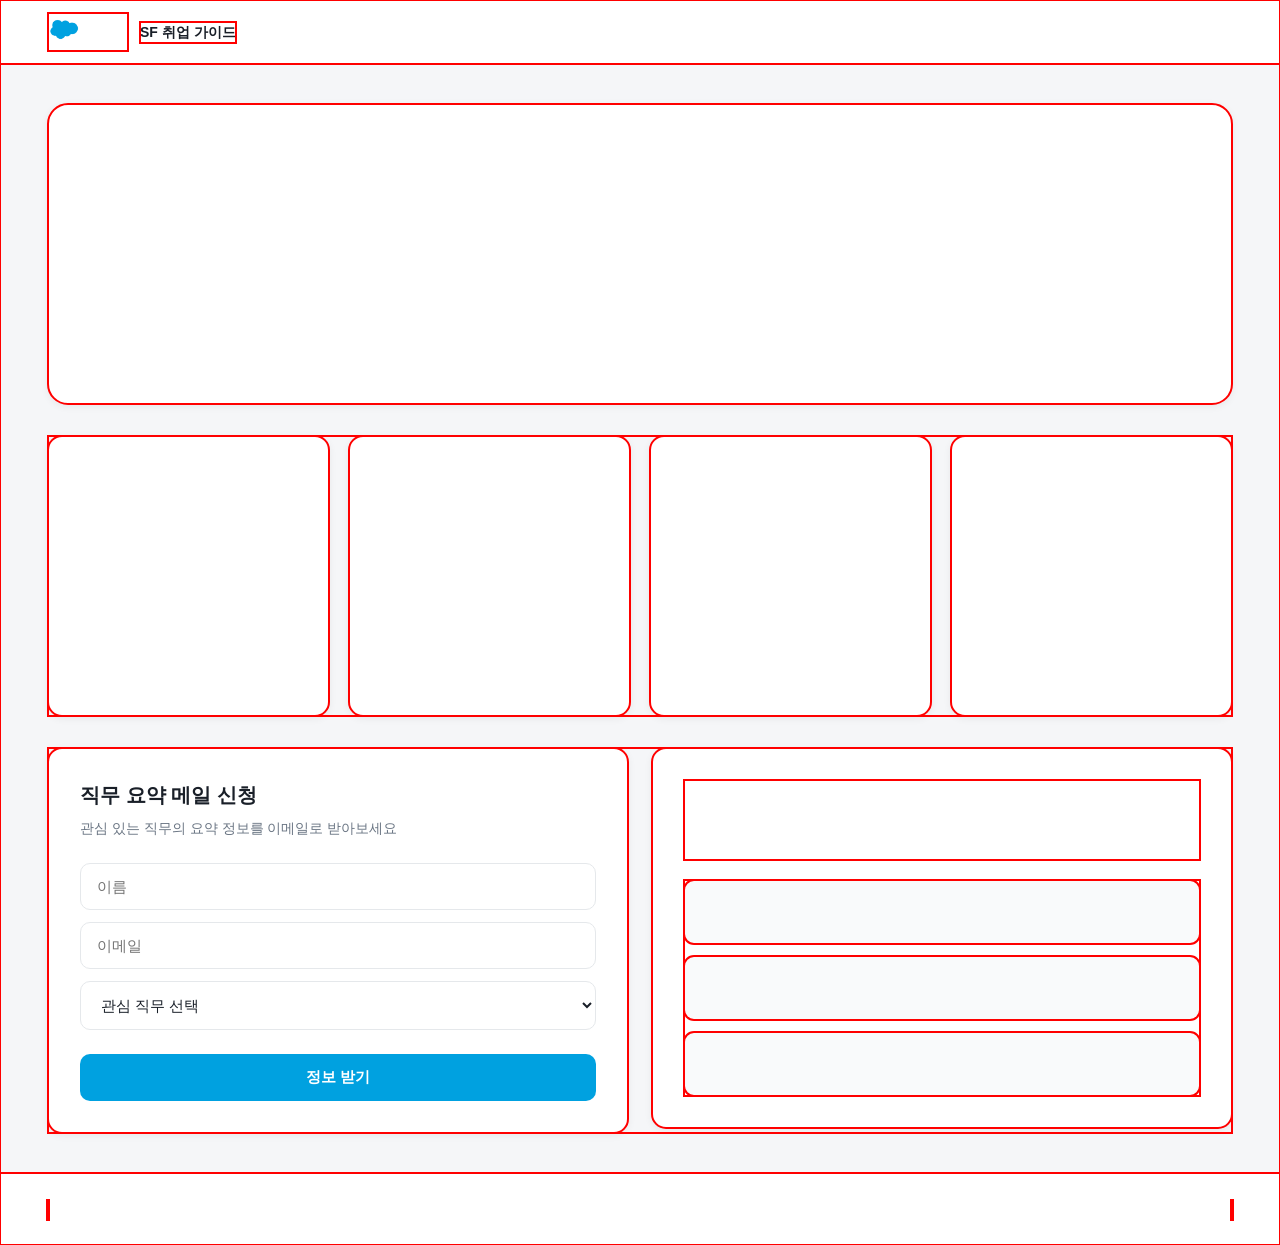
==== frontend/index.html @ b0eb72a5 "Merge pull request #4 from isungha8904/feature/logo 메인 페이지 로고 및 제목 구현" ====
<!doctype html>
<html lang="ko">
  <head>
    <meta charset="UTF-8" />
    <meta name="viewport" content="width=device-width, initial-scale=1.0" />
    <title>메인 페이지</title>
    <link rel="stylesheet" href="style.css" />
    <link rel="stylesheet" href="form-container-box.css" />
    <link rel="stylesheet" href="debug.css" />
  </head>
  <body>
    <div class="page-wrapper">
      <!-- ================================================
         GNB — 글로벌 내비게이션 바
         [구조] 로고(좌) + 서비스명 텍스트(바로 옆, gap으로 붙음)
         ================================================ -->
      <header>
        <nav class="gnb-container">
          <div class="gnb-logo-area">
            <!-- [팀원 가이드] 이 박스 내부에 로고 이미지(<img>)를 구현하세요. -->
            <img src="../frontend/assets/images/salesforce.png" />
          </div>

          <span class="gnb-service-name">SF 취업 가이드</span>
        </nav>
      </header>

      <!-- ================================================
         메인 콘텐츠 영역
         ================================================ -->
      <main class="main-content">
        <!-- 1. Hero Section
           [구조] 중앙 정렬된 배너 박스 틀 -->
        <section class="hero-section-box">
          <!-- [팀원 가이드] 이 박스 내부에 서비스 메인 타이틀과 설명 문구를
             세로(flex-direction: column)로, 텍스트 중앙 정렬로 구현하세요.
             예: <h1>, <p> -->
        </section>

        <!-- 2. Job Card Container
           [구조] 4개의 직무 카드를 가로로 나열하는 Flex 레이아웃 -->
        <section class="job-card-container">
          <!-- [팀원 가이드] 이 박스 내부에 캐릭터 이미지 공간, 직무 타이틀,
               태그 영역, 상세 버튼을 세로(flex-direction: column)로
               자유롭게 구현하세요. -->
          <!-- Job Card 샘플 -->
          <div class="job-card-box"></div>
          <div class="job-card-box"></div>
          <div class="job-card-box"></div>
          <div class="job-card-box"></div>
        </section>

        <!-- 3. Bottom Layout — 좌(폼) / 우(방명록) 가로 분할 틀 -->
        <section class="bottom-layout-container">
          <!-- Form Box (좌측)
             [구조] 입력 요소들과 버튼이 세로로 나열될 폼 컨테이너 -->
          <div class="form-container-box">
            <!-- [팀원 가이드] 이 박스 내부에 입력 필드들(이름, 이메일, 메시지 등)과
               제출 버튼을 세로(flex-direction: column)로 자유롭게 구현하세요. -->
          </div>

          <!-- Guestbook Box (우측)
             [구조] 입력 상단부 + 리스트 하단부가 세로로 배치될 방명록 컨테이너 -->
          <div class="guestbook-container-box">
            <!-- 방명록 입력 영역 (상단) -->
            <div class="guestbook-input-area">
              <!-- [팀원 가이드] 이 박스 내부에 방명록 한 줄 입력 필드와
                 등록 버튼을 자유롭게 구현하세요. -->
            </div>

            <!-- 방명록 리스트 영역 (하단) -->
            <div class="guestbook-list-area">
              <!-- [팀원 가이드] 이 박스 내부에 작성자명, 날짜, 내용 텍스트를
                   자유롭게 구현하세요. -->
              <!-- 방명록 아이템 샘플 -->
              <div class="guestbook-item-box"></div>
              <div class="guestbook-item-box"></div>
              <div class="guestbook-item-box"></div>
            </div>
          </div>
        </section>
      </main>

      <!-- ================================================
         Footer — 하단 바
         [구조] 카피라이트(좌) ←→ 링크(우), space-between 정렬
         ================================================ -->
      <footer>
        <div class="footer-container">
          <div class="footer-copyright-area">
            <!-- [팀원 가이드] 이 박스 내부에 카피라이트 텍스트를 구현하세요.
               예: © 2025 Team Name. All rights reserved. -->
          </div>

          <div class="footer-link-area">
            <!-- [팀원 가이드] 이 박스 내부에 푸터 링크들을 가로로 나열하세요.
               예: 개인정보처리방침 / 이용약관 / GitHub -->
          </div>
        </div>
      </footer>
    </div>
    <script src="form-container-box.js"></script>
  </body>
</html>
---- frontend/style.css ----
/* ============================================================
   style.css — 공통 레이아웃 겉틀 + 디자인 시스템
   규칙: Flexbox 전용 / 순수 CSS / 한글 주석 필수
   ============================================================ */

/* ----------------------------------------------------------
   디자인 토큰 (Design Tokens)
   Toss·Notion 스타일 + Tailwind 스케일 기반 순수 CSS 구현
   ---------------------------------------------------------- */
:root {
  /* 브랜드 컬러 */
  --color-primary: #00a1e0; /* 세일즈포스 블루 (포인트 컬러) */
  --color-primary-light: #e0f4fc; /* 포인트 연한 버전 (배지·hover용) */

  /* 그레이 스케일 (Tailwind 기반) */
  --color-gray-50: #f9fafb;
  --color-gray-100: #f3f4f6;
  --color-gray-200: #e5e7eb;
  --color-gray-400: #9ca3af;
  --color-gray-500: #6b7280;
  --color-gray-700: #374151;
  --color-gray-900: #111827;

  /* 시맨틱 컬러 */
  --color-bg: #f5f6f8; /* 페이지 전체 배경 */
  --color-surface: #ffffff; /* 카드·패널 표면 */
  --color-border: #e5e7eb; /* 구분선·테두리 */
  --color-text: #191f28; /* 본문 메인 텍스트 */
  --color-subtext: #6b7280; /* 보조 텍스트 */

  /* 타이포그래피 스케일 */
  --text-xs: 11px;
  --text-sm: 13px;
  --text-base: 15px;
  --text-lg: 17px;
  --text-xl: 20px;
  --text-2xl: 24px;

  /* 폰트 웨이트 */
  --font-normal: 400;
  --font-medium: 500;
  --font-semibold: 600;
  --font-bold: 700;

  /* 보더 래디우스 */
  --radius-sm: 6px;
  --radius-md: 10px;
  --radius-lg: 14px;
  --radius-xl: 20px;
  --radius-full: 9999px;

  /* 박스 그림자 (Tailwind shadow 스케일 참고) */
  --shadow-sm: 0 1px 2px rgba(0, 0, 0, 0.05);
  --shadow-md: 0 2px 8px rgba(0, 0, 0, 0.07);
  --shadow-lg: 0 4px 16px rgba(0, 0, 0, 0.08);

  /* 스페이싱 스케일 (4px 단위) */
  --space-1: 4px;
  --space-2: 8px;
  --space-3: 12px;
  --space-4: 16px;
  --space-5: 20px;
  --space-6: 24px;
  --space-7: 28px;
  --space-8: 32px;
  --space-10: 40px;
  --space-12: 48px;
}

/* ----------------------------------------------------------
   기본 리셋
   ---------------------------------------------------------- */
* {
  margin: 0;
  padding: 0;
  box-sizing: border-box;
}

body {
  font-family:
    -apple-system, BlinkMacSystemFont, "Segoe UI", "Pretendard", sans-serif;
  background-color: var(--color-bg);
  color: var(--color-text);
  font-size: var(--text-base);
  line-height: 1.5;
}

/* ----------------------------------------------------------
   페이지 래퍼 — GNB / Main / Footer 세로 쌓기
   ---------------------------------------------------------- */
.page-wrapper {
  display: flex; /* GNB, 메인, 푸터를 세로로 쌓음 */
  flex-direction: column; /* 위→아래 방향으로 배치 */
  min-height: 100vh;
}

.main-content {
  flex: 1; /* 남은 세로 공간을 채워 푸터를 하단에 밀어둠 */
  padding: var(--space-10) var(--space-12);
  display: flex; /* 내부 섹션들을 세로로 쌓기 위한 flex 설정 */
  flex-direction: column; /* 섹션을 위→아래 방향으로 나열 */
  gap: var(--space-8);
}

/* ----------------------------------------------------------
   GNB — 글로벌 내비게이션 바
   ---------------------------------------------------------- */
.gnb-container {
  display: flex; /* 로고와 옆 요소를 가로로 나란히 배치 */
  align-items: center; /* 수직 방향 중앙 정렬 */
  gap: var(--space-3); /* 로고와 이웃 요소 사이 간격 */
  padding: 0 var(--space-12);
  height: 64px;
  background-color: var(--color-surface);
  box-shadow: 0 1px 0 var(--color-border);
}

.gnb-logo-area {
  min-width: 80px;
  min-height: 32px;
}

.gnb-logo-area img {
  height: 32px; /* GNB 높이에 맞춰 로고 세로 크기를 고정 */
  width: auto; /* 가로는 원본 비율에 맞게 자동 조절 */
}

.gnb-service-name {
  font-size: 14px; /* 로고보다 작게 보이도록 작은 글자 크기 */
  font-weight: 700; /* 굵게 처리해 서비스명임을 강조 */
  color: #191f28;
}

.gnb-breadcrumb-area {
  margin-left: auto; /* 나머지 공간을 밀어 자동으로 우측 끝에 위치 */
}

/* ----------------------------------------------------------
   Footer — 하단 바
   ---------------------------------------------------------- */
.footer-container {
  display: flex; /* 카피라이트와 링크 메뉴를 가로로 배치 */
  justify-content: space-between; /* 카피라이트(좌)와 링크(우)를 양 끝으로 밀어 정렬 */
  align-items: center; /* 수직 방향 중앙 정렬 */
  padding: 0 var(--space-12);
  height: 72px;
  background-color: var(--color-surface);
  border-top: 1px solid var(--color-border);
}

.footer-copyright-area {
  min-height: 20px;
}

.footer-link-area {
  display: flex; /* 푸터 링크들을 가로로 나열 */
  align-items: center; /* 링크 항목 수직 중앙 정렬 */
  gap: var(--space-6);
  min-height: 20px;
}

/* ==========================================================
   index.html 전용 컴포넌트
   ========================================================== */

/* ----------------------------------------------------------
   Hero Section — 중앙 정렬 배너 박스 틀
   ---------------------------------------------------------- */
.hero-section-box {
  display: flex; /* 내부 타이틀·설명문을 세로로 쌓기 위한 flex 설정 */
  flex-direction: column; /* 타이틀과 설명문을 위→아래로 배치 */
  align-items: center; /* 수평 방향 중앙 정렬 */
  justify-content: center; /* 수직 방향 중앙 정렬 */
  min-height: 300px;
  padding: var(--space-12);
  background-color: var(--color-surface);
  border-radius: var(--radius-xl);
  box-shadow: var(--shadow-md);
}

/* ----------------------------------------------------------
   Job Card Container — 직무 카드 4개 가로 나열 틀
   ---------------------------------------------------------- */
.job-card-container {
  display: flex; /* 직무 카드들을 가로로 나란히 배치 */
  gap: var(--space-5);
}

.job-card-box {
  display: flex; /* 카드 내부 요소들을 세로로 쌓기 위한 flex 설정 */
  flex-direction: column; /* 캐릭터→타이틀→태그→버튼 순으로 위→아래 배치 */
  flex: 1; /* 4개 카드가 동일한 너비를 가지도록 균등 분배 */
  min-height: 280px;
  padding: var(--space-7);
  background-color: var(--color-surface);
  border-radius: var(--radius-lg);
  box-shadow: var(--shadow-md);
}

/* ----------------------------------------------------------
   Bottom Layout — 하단 좌(폼) / 우(방명록) 가로 분할 틀
   ---------------------------------------------------------- */
.bottom-layout-container {
  display: flex; /* 폼 박스와 방명록 박스를 가로로 나란히 배치 */
  gap: var(--space-6);
  align-items: flex-start; /* 두 박스의 상단 기준으로 정렬 */
}

.form-container-box {
  display: flex; /* 입력 요소들을 세로로 쌓기 위한 flex 설정 */
  flex-direction: column; /* 입력 필드들과 버튼을 위→아래로 배치 */
  flex: 1; /* 좌/우 박스가 동일한 너비를 가지도록 균등 분배 */
  min-height: 360px;
  padding: var(--space-8);
  background-color: var(--color-surface);
  border-radius: var(--radius-lg);
  box-shadow: var(--shadow-md);
}

.guestbook-container-box {
  display: flex; /* 입력 상단부와 리스트 하단부를 세로로 쌓기 위한 flex 설정 */
  flex-direction: column; /* 입력 영역과 목록 영역을 위→아래로 배치 */
  flex: 1; /* 좌/우 박스가 동일한 너비를 가지도록 균등 분배 */
  min-height: 360px;
  padding: var(--space-8);
  background-color: var(--color-surface);
  border-radius: var(--radius-lg);
  box-shadow: var(--shadow-md);
}

.guestbook-input-area {
  min-height: 80px;
  margin-bottom: var(--space-5);
}

.guestbook-list-area {
  display: flex; /* 방명록 아이템들을 세로로 나열 */
  flex-direction: column; /* 아이템을 위→아래로 쌓음 */
  flex: 1; /* 남은 세로 공간을 모두 채움 */
  gap: var(--space-3);
}

.guestbook-item-box {
  min-height: 64px;
  padding: var(--space-4) var(--space-5);
  background-color: var(--color-gray-50);
  border-radius: var(--radius-md);
}

/* ==========================================================
   detail.html 전용 컴포넌트
   ========================================================== */

/* ----------------------------------------------------------
   Detail Main Splitter — 사이드바(1) : 메인 콘텐츠(3) 가로 분할
   ---------------------------------------------------------- */
.detail-main-splitter {
  display: flex; /* 사이드바와 메인 콘텐츠를 가로로 나란히 배치 */
  gap: var(--space-6);
  align-items: flex-start; /* 두 영역의 상단 기준으로 정렬 */
}

/* Left Column Wrapper — 사이드바 + 페이지 요약 박스를 세로로 묶는 컨테이너 */
.left-column-wrapper {
  display: flex; /* 사이드바와 페이지 요약 박스를 세로로 쌓음 */
  flex-direction: column; /* 위→아래 방향으로 배치 */
  flex: 1; /* detail-main-splitter에서 1/4 비율 */
  align-self: stretch; /* 형제(right-main-content) 높이만큼 세로 전체를 채움 */
  gap: var(--space-4);
}

/* Left Sidebar */
.left-sidebar-box {
  display: flex; /* 메뉴 버튼들을 세로로 나열 */
  flex-direction: column; /* 사이드바 메뉴를 위→아래로 쌓음 */
  flex: 1; /* 남은 세로 공간을 채워 page-summary-box를 바닥으로 밀어냄 */
  gap: var(--space-2);
  padding: var(--space-6);
  background-color: var(--color-surface);
  border-radius: var(--radius-lg);
  box-shadow: var(--shadow-md);
}

/* Page Summary Box — "이 페이지에서" 요약 컴포넌트 틀 */
.page-summary-box {
  display: flex; /* 타이틀과 항목들을 세로로 쌓기 위한 flex 설정 */
  flex-direction: column; /* 위→아래 방향으로 배치 */
  padding: var(--space-6);
  background-color: var(--color-surface);
  border-radius: var(--radius-lg);
  box-shadow: var(--shadow-md);
}

/* Right Main Content */
.right-main-content {
  display: flex; /* 2개의 섹션을 세로로 쌓기 위한 flex 설정 */
  flex-direction: column; /* 헤더→미드 콘텐츠 순으로 위→아래 배치 */
  flex: 3; /* 전체 너비의 약 3/4 비율 */
  gap: var(--space-6);
}

/* ----------------------------------------------------------
   Detail Header Section — 텍스트(좌) / 일러스트(우) 가로 배치 틀
   ---------------------------------------------------------- */
.detail-header-section {
  display: flex; /* 텍스트 영역과 일러스트 영역을 가로로 나란히 배치 */
  justify-content: space-between; /* 텍스트(좌)와 일러스트(우)를 양 끝으로 밀어 정렬 */
  align-items: center; /* 수직 방향 중앙 정렬 */
  min-height: 200px;
  padding: var(--space-10);
  background-color: var(--color-surface);
  border-radius: var(--radius-lg);
  box-shadow: var(--shadow-md);
}

.detail-header-text-area {
  flex: 1; /* 텍스트 영역이 남은 가로 공간을 차지 */
}

.detail-header-illust-area {
  flex-shrink: 0; /* 일러스트 영역이 줄어들지 않도록 고정 */
  width: 200px;
  min-height: 160px;
}

/* ----------------------------------------------------------
   Mid Content — 좌(적합성 체크리스트) / 우(추천 자격증 로드맵) 2분할 틀
   ---------------------------------------------------------- */
.mid-content-flex-layout {
  display: flex; /* 두 카드를 가로로 나란히 배치 */
  gap: var(--space-5);
  align-items: flex-start; /* 카드들의 상단 기준으로 정렬 */
}

.checklist-card-box,
.roadmap-card-box {
  display: flex; /* 카드 내부 요소들을 세로로 쌓기 위한 flex 설정 */
  flex-direction: column; /* 카드 내부 콘텐츠를 위→아래로 배치 */
  flex: 1; /* 두 카드가 동일한 너비를 가지도록 균등 분배 */
  min-height: 280px;
  padding: var(--space-7);
  background-color: var(--color-surface);
  border-radius: var(--radius-lg);
  box-shadow: var(--shadow-md);
}

/* ----------------------------------------------------------
   Job Postings Section — 타이틀 바(상) + 공고 카드 리스트(하)
   ---------------------------------------------------------- */
.job-postings-section {
  display: flex; /* 타이틀 바와 카드 리스트를 세로로 쌓기 위한 flex 설정 */
  flex-direction: column; /* 타이틀(상)과 카드 목록(하)을 위→아래로 배치 */
  gap: var(--space-5);
  padding: var(--space-8);
  background-color: var(--color-surface);
  border-radius: var(--radius-lg);
  box-shadow: var(--shadow-md);
}

.job-postings-title-bar {
  display: flex; /* 아이콘과 타이틀을 가로로 나란히 배치 */
  align-items: center; /* 수직 방향 중앙 정렬 */
  gap: var(--space-2);
}

.job-postings-card-list {
  display: flex; /* 채용 공고 카드들을 가로로 나란히 배치 */
  gap: var(--space-4);
}

.job-posting-card-box {
  display: flex; /* 공고 카드 내부 요소들을 세로로 쌓기 위한 flex 설정 */
  flex-direction: column; /* 카드 내부 콘텐츠를 위→아래로 배치 */
  flex: 1; /* 카드들이 동일한 너비를 가지도록 균등 분배 */
  min-height: 180px;
  padding: var(--space-5);

  border-radius: var(--radius-md);
  border: 1px solid var(--color-border); /* 카드 구분을 위한 연한 테두리 */
}
---- frontend/form-container-box.css ----
/* ============================================================
   form-container-box.css — 직무 요약 메일 신청 폼 내부 스타일
   ============================================================ */

:root {
  --sf-primary-color: #00a1e0; /* 세일즈포스 블루 (메인 포인트 컬러) */
  --sf-primary-color-dark: #0087bd; /* 버튼 hover 시 사용할 진한 블루 */
  --sf-text-color: #191f28; /* 기본 텍스트 색상 */
  --sf-desc-text-color: #6b7684; /* 설명 문구용 회색 텍스트 */
  --sf-border-color: #e5e8eb; /* 입력창 테두리 색상 */
}

/* 폼 타이틀 */
.sf-form-title {
  font-size: 20px; /* 타이틀 강조를 위한 큰 글자 크기 */
  font-weight: 700; /* 굵게 처리해 시선 집중 */
  color: var(--sf-text-color);
  margin-bottom: 8px; /* 아래 설명 문구와의 간격 */
}

/* 폼 설명 문구 */
.sf-form-desc {
  font-size: 14px;
  color: var(--sf-desc-text-color);
  margin-bottom: 24px; /* 아래 입력 필드들과의 간격 */
}

/* 이름 / 이메일 입력창 공통 스타일 */
.sf-form-input {
  width: 100%;
  padding: 14px 16px;
  margin-bottom: 12px; /* 입력창끼리 세로 간격 */
  border: 1px solid var(--sf-border-color);
  border-radius: 10px; /* 둥근 모서리로 부드러운 인상 */
  font-size: 15px;
  color: var(--sf-text-color);
}

/* 관심 직무 선택 드롭다운 */
.sf-form-select {
  width: 100%;
  padding: 14px 16px;
  margin-bottom: 24px; /* 아래 버튼과의 간격 */
  border: 1px solid var(--sf-border-color);
  border-radius: 10px;
  font-size: 15px;
  color: var(--sf-text-color);
  background-color: #ffffff;
}

/* 입력창/드롭다운 포커스 시 메인 컬러로 테두리 강조 */
.sf-form-input:focus,
.sf-form-select:focus {
  outline: none; /* 브라우저 기본 파란 테두리 제거 */
  border-color: var(--sf-primary-color);
}

/* 정보 받기 제출 버튼 */
.sf-form-submit-btn {
  margin-top: auto; /* 부모(form-container-box)가 flex:1이라 버튼을 항상 하단에 고정 */
  padding: 14px;
  border: none;
  border-radius: 10px;
  background-color: var(--sf-primary-color);
  color: #ffffff;
  font-size: 15px;
  font-weight: 600;
  cursor: pointer;
}

.sf-form-submit-btn:hover {
  background-color: var(--sf-primary-color-dark); /* hover 시 살짝 어두운 블루로 반응 표시 */
}
---- frontend/debug.css ----
/* 레이아웃 구조 확인용 임시 디버그 CSS — 커밋 금지 */
.page-wrapper,
.main-content,
.gnb-container,
.gnb-logo-area,
.gnb-service-name,
.gnb-breadcrumb-area,
.footer-container,
.footer-copyright-area,
.footer-link-area,
.hero-section-box,
.job-card-container,
.job-card-box,
.bottom-layout-container,
.form-container-box,
.guestbook-container-box,
.guestbook-input-area,
.guestbook-list-area,
.guestbook-item-box,
.detail-main-splitter,
.left-column-wrapper,
.left-sidebar-box,
.page-summary-box,
.right-main-content,
.detail-header-section,
.detail-header-text-area,
.detail-header-illust-area,
.mid-content-flex-layout,
.checklist-card-box,
.roadmap-card-box {
  outline: 2px solid red !important;
  outline-offset: -1px;
}
/* .job-postings-section,
.job-postings-title-bar,
.job-postings-card-list 
.job-posting-card-box  */
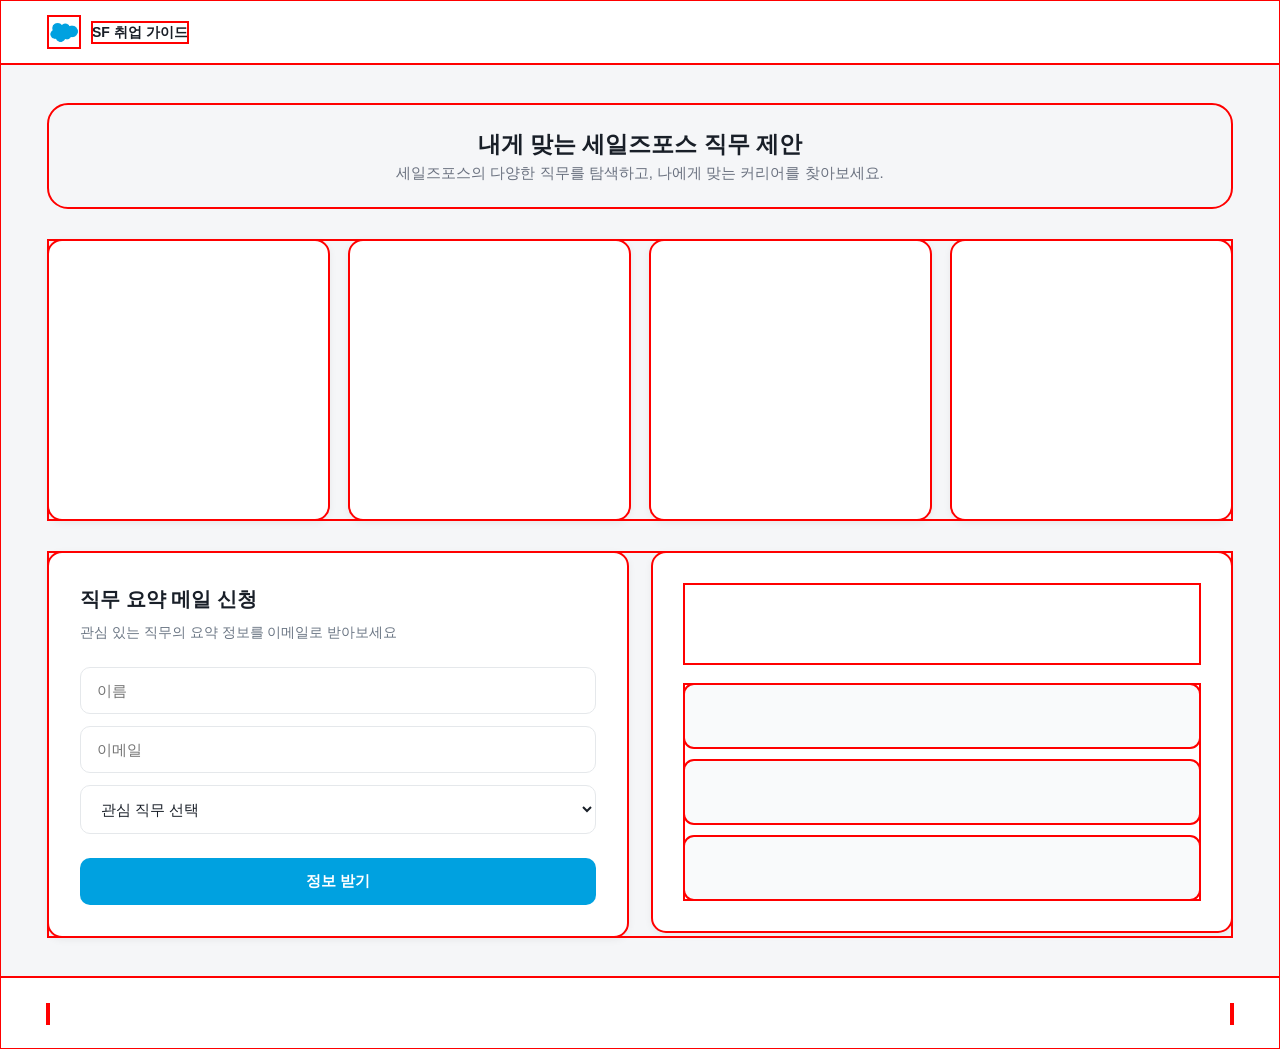
==== commit 00dcac38: "메인 페이지 - 상단, 제목, 카드" ====
--- a/frontend/index.html
+++ b/frontend/index.html
@@ -6,6 +6,7 @@
     <title>메인 페이지</title>
     <link rel="stylesheet" href="style.css" />
     <link rel="stylesheet" href="form-container-box.css" />
+    <link rel="stylesheet" href="job-card-container.css" />
     <link rel="stylesheet" href="debug.css" />
   </head>
   <body>
@@ -32,6 +33,11 @@
         <!-- 1. Hero Section
            [구조] 중앙 정렬된 배너 박스 틀 -->
         <section class="hero-section-box">
+          <h1>내게 맞는 세일즈포스 직무 제안</h1>
+          <p>
+            세일즈포스의 다양한 직무를 탐색하고, 나에게 맞는 커리어를
+            찾아보세요.
+          </p>
           <!-- [팀원 가이드] 이 박스 내부에 서비스 메인 타이틀과 설명 문구를
              세로(flex-direction: column)로, 텍스트 중앙 정렬로 구현하세요.
              예: <h1>, <p> -->
@@ -44,10 +50,12 @@
                태그 영역, 상세 버튼을 세로(flex-direction: column)로
                자유롭게 구현하세요. -->
           <!-- Job Card 샘플 -->
-          <div class="job-card-box"></div>
-          <div class="job-card-box"></div>
-          <div class="job-card-box"></div>
-          <div class="job-card-box"></div>
+          <div class="job-card-box" id="admin">
+            <img src="" />
+          </div>
+          <div class="job-card-box" id="dev"></div>
+          <div class="job-card-box" id="consultant"></div>
+          <div class="job-card-box" id="pu"></div>
         </section>
 
         <!-- 3. Bottom Layout — 좌(폼) / 우(방명록) 가로 분할 틀 -->
@@ -100,5 +108,6 @@
       </footer>
     </div>
     <script src="form-container-box.js"></script>
+    <script src="job-card-container.js"></script>
   </body>
 </html>
--- a/frontend/style.css
+++ b/frontend/style.css
@@ -116,7 +116,8 @@
 }
 
 .gnb-logo-area {
-  min-width: 80px;
+  display: flex; /* 내부 이미지 크기에 딱 맞게 박스를 감싸기 위한 flex 설정 */
+  width: fit-content; /* 이미지 실제 너비만큼만 박스 너비 차지 */
   min-height: 32px;
 }
 
@@ -171,11 +172,13 @@
   flex-direction: column; /* 타이틀과 설명문을 위→아래로 배치 */
   align-items: center; /* 수평 방향 중앙 정렬 */
   justify-content: center; /* 수직 방향 중앙 정렬 */
-  min-height: 300px;
-  padding: var(--space-12);
-  background-color: var(--color-surface);
+  padding: var(--space-6) var(--space-12); /* 세로 패딩을 줄여 박스 높이를 낮춤 */
+  background-color: var(--color-bg); /* 가장 뒤 페이지 배경색과 동일하게 맞춰 경계를 없앰 */
   border-radius: var(--radius-xl);
-  box-shadow: var(--shadow-md);
+}
+
+.hero-section-box p {
+  color: var(--color-subtext); /* 설명 문구는 보조 텍스트 색상으로 톤 다운 */
 }
 
 /* ----------------------------------------------------------
--- a/frontend/job-card-container.css
+++ b/frontend/job-card-container.css
@@ -0,0 +1,72 @@
+/* ============================================================
+   job-card-container.css — 직무 카드 4개 내부 스타일
+   ============================================================ */
+
+:root {
+  --sfjc-primary-color: #00a1e0; /* 세일즈포스 블루 (메인 포인트 컬러) */
+  --sfjc-text-color: #191f28; /* 기본 텍스트 색상 */
+  --sfjc-oneliner-color: #6b7684; /* 한 줄 소개용 회색 텍스트 */
+  --sfjc-tag-bg: #e0f4fc; /* 태그 배지 배경 (포인트 컬러의 연한 버전) */
+}
+
+/* 캐릭터 이미지 */
+.sf-jc-image {
+  width: 100%;
+  aspect-ratio: 1 / 1; /* 정사각형 비율 유지 */
+  object-fit: contain; /* 이미지 비율을 유지한 채 박스 안에 맞춤 */
+  border-radius: 12px;
+  margin-bottom: 16px; /* 아래 타이틀과의 간격 */
+}
+
+/* 직무 타이틀 */
+.sf-jc-title {
+  font-size: 17px;
+  font-weight: 700; /* 굵게 처리해 시선 집중 */
+  color: var(--sfjc-text-color);
+  text-align: center; /* 카드 가운데 정렬 */
+  margin-bottom: 6px; /* 아래 한 줄 소개와의 간격 */
+}
+
+/* 한 줄 소개 */
+.sf-jc-oneliner {
+  font-size: 13px;
+  color: var(--sfjc-oneliner-color);
+  text-align: center;
+  margin-bottom: 12px; /* 아래 태그 영역과의 간격 */
+}
+
+/* 태그 영역 — 여러 태그를 가로로 나열 */
+.sf-jc-tags {
+  display: flex; /* 태그들을 가로로 나열 */
+  flex-wrap: wrap; /* 공간이 부족하면 다음 줄로 넘김 */
+  justify-content: center; /* 태그를 가운데 정렬 */
+  gap: 6px;
+  margin-bottom: 20px; /* 아래 버튼과의 간격 */
+}
+
+/* 태그 배지 하나 */
+.sf-jc-tag {
+  padding: 4px 10px;
+  border-radius: 999px; /* 완전히 둥근 배지 모양 */
+  background-color: var(--sfjc-tag-bg);
+  color: var(--sfjc-primary-color);
+  font-size: 12px;
+  font-weight: 600;
+}
+
+/* 상세 페이지 보기 버튼 */
+.sf-jc-detail-btn {
+  margin-top: auto; /* 부모(job-card-box)가 flex column이라 버튼을 항상 하단에 고정 */
+  padding: 10px;
+  border-radius: 10px;
+  background-color: var(--sfjc-primary-color);
+  color: #ffffff;
+  font-size: 14px;
+  font-weight: 600;
+  text-align: center;
+  text-decoration: none; /* 링크 밑줄 제거 */
+}
+
+.sf-jc-detail-btn:hover {
+  background-color: #0087bd; /* hover 시 살짝 어두운 블루로 반응 표시 */
+}
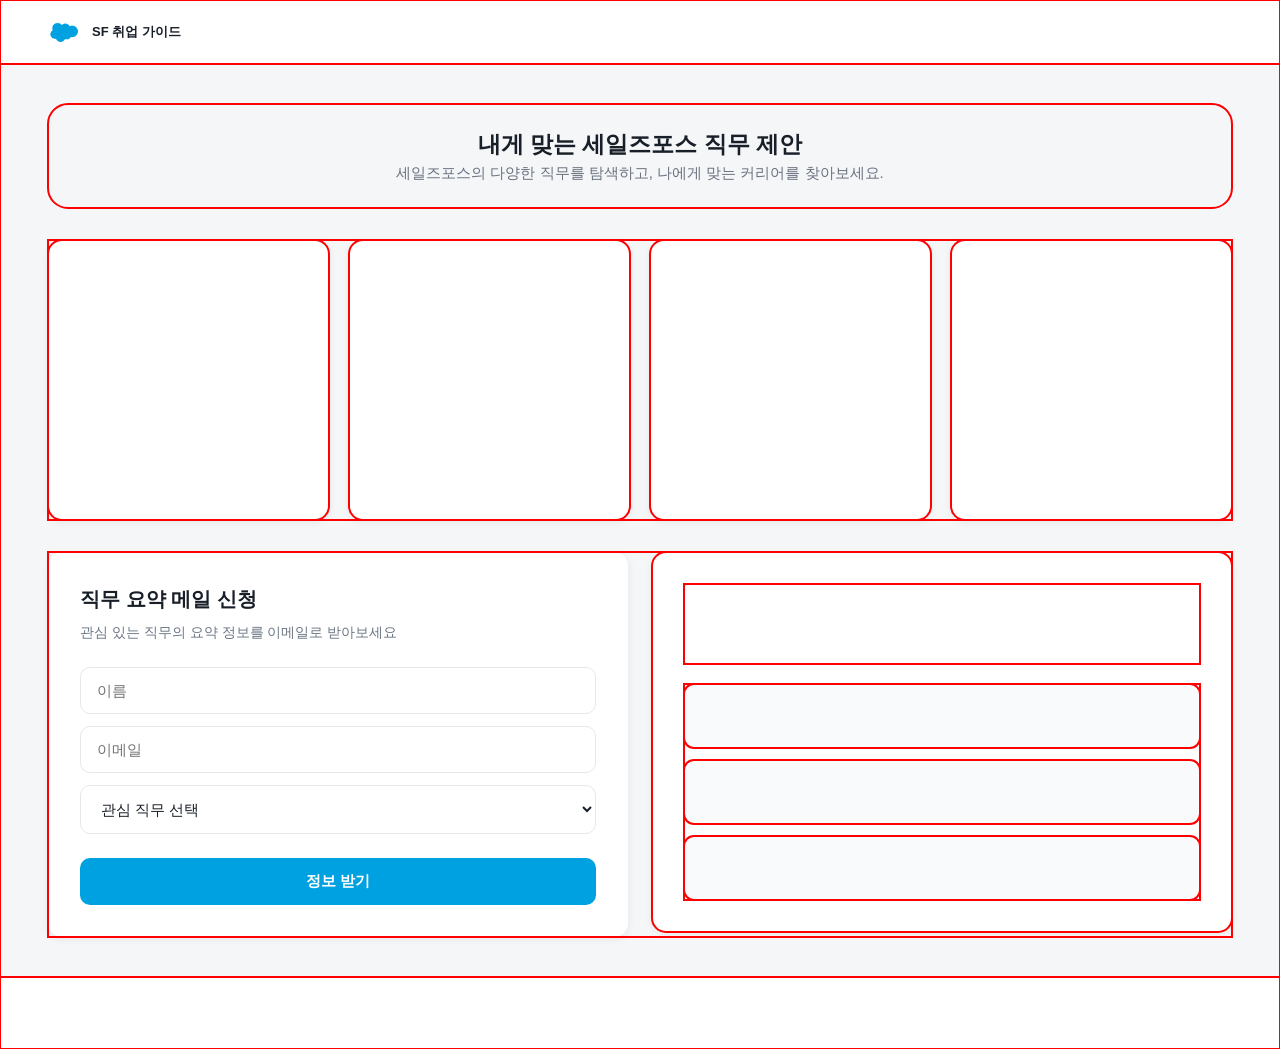
==== commit a679ff9e: "Merge pull request #6 from isungha8904/feature/footer detail.html foorter, breadcrumb" ====
--- a/frontend/index.html
+++ b/frontend/index.html
@@ -18,8 +18,7 @@
       <header>
         <nav class="gnb-container">
           <div class="gnb-logo-area">
-            <!-- [팀원 가이드] 이 박스 내부에 로고 이미지(<img>)를 구현하세요. -->
-            <img src="../frontend/assets/images/salesforce.png" />
+            <img src="./assets/images/salesforce.png" alt="SF 취업 가이드 로고" />
           </div>
 
           <span class="gnb-service-name">SF 취업 가이드</span>
--- a/frontend/style.css
+++ b/frontend/style.css
@@ -127,13 +127,39 @@
 }
 
 .gnb-service-name {
-  font-size: 14px; /* 로고보다 작게 보이도록 작은 글자 크기 */
-  font-weight: 700; /* 굵게 처리해 서비스명임을 강조 */
-  color: #191f28;
+  font-size: var(--text-sm);
+  font-weight: var(--font-bold);
+  color: var(--color-text);
 }
 
 .gnb-breadcrumb-area {
+  display: flex; /* 브레드크럼 항목들을 가로로 나란히 배치 */
+  align-items: center;
   margin-left: auto; /* 나머지 공간을 밀어 자동으로 우측 끝에 위치 */
+}
+
+/* 브레드크럼 내부 요소 (접두사: gnb-bc-) */
+.gnb-bc-home {
+  font-size: var(--text-sm);
+  color: var(--color-subtext);
+  cursor: pointer;
+}
+
+.gnb-bc-home:hover {
+  color: var(--color-text);
+}
+
+.gnb-bc-sep {
+  font-size: var(--text-sm);
+  color: var(--color-gray-400);
+  margin: 0 var(--space-2);
+  user-select: none;
+}
+
+.gnb-bc-job {
+  font-size: var(--text-sm);
+  font-weight: var(--font-medium);
+  color: var(--color-subtext);
 }
 
 /* ----------------------------------------------------------
@@ -150,14 +176,56 @@
 }
 
 .footer-copyright-area {
-  min-height: 20px;
+  display: flex; /* 로고와 브랜드 텍스트를 가로로 나란히 배치 */
+  align-items: center;
+  gap: var(--space-3);
 }
 
 .footer-link-area {
-  display: flex; /* 푸터 링크들을 가로로 나열 */
-  align-items: center; /* 링크 항목 수직 중앙 정렬 */
-  gap: var(--space-6);
-  min-height: 20px;
+  display: flex; /* 링크 텍스트들을 가로로 나열 */
+  align-items: center;
+  gap: var(--space-3);
+}
+
+/* ----------------------------------------------------------
+   Footer 내부 요소 — 브랜드 텍스트 · 링크 (접두사: ft-)
+   ---------------------------------------------------------- */
+
+.ft-logo {
+  height: 32px; /* GNB 로고(.gnb-logo-area img)와 동일한 크기 */
+  width: auto;
+  display: block;
+  flex-shrink: 0;
+}
+
+.ft-brand-text {
+  display: flex; /* 서비스명과 카피라이트를 세로로 쌓기 */
+  flex-direction: column;
+  gap: 2px;
+}
+
+.ft-service-name {
+  font-size: var(--text-sm);
+  font-weight: var(--font-bold);
+  color: var(--color-text);
+  line-height: 1.3;
+}
+
+.ft-copyright {
+  font-size: var(--text-xs);
+  color: var(--color-subtext);
+  line-height: 1.3;
+}
+
+.ft-sep {
+  font-size: var(--text-sm);
+  color: var(--color-gray-400);
+  user-select: none;
+}
+
+.ft-link-text {
+  font-size: var(--text-sm);
+  color: var(--color-subtext);
 }
 
 /* ==========================================================
--- a/frontend/debug.css
+++ b/frontend/debug.css
@@ -2,17 +2,11 @@
 .page-wrapper,
 .main-content,
 .gnb-container,
-.gnb-logo-area,
-.gnb-service-name,
-.gnb-breadcrumb-area,
 .footer-container,
-.footer-copyright-area,
-.footer-link-area,
 .hero-section-box,
 .job-card-container,
 .job-card-box,
 .bottom-layout-container,
-.form-container-box,
 .guestbook-container-box,
 .guestbook-input-area,
 .guestbook-list-area,
@@ -31,7 +25,14 @@
   outline: 2px solid red !important;
   outline-offset: -1px;
 }
-/* .job-postings-section,
+
+/* .gnb-logo-area,
+gnb-logo-area
+.gnb-service-name,
+.gnb-breadcrumb-area,
+.footer-copyright-area,
+.footer-link-area,
+.job-postings-section,
 .job-postings-title-bar,
 .job-postings-card-list 
 .job-posting-card-box  */
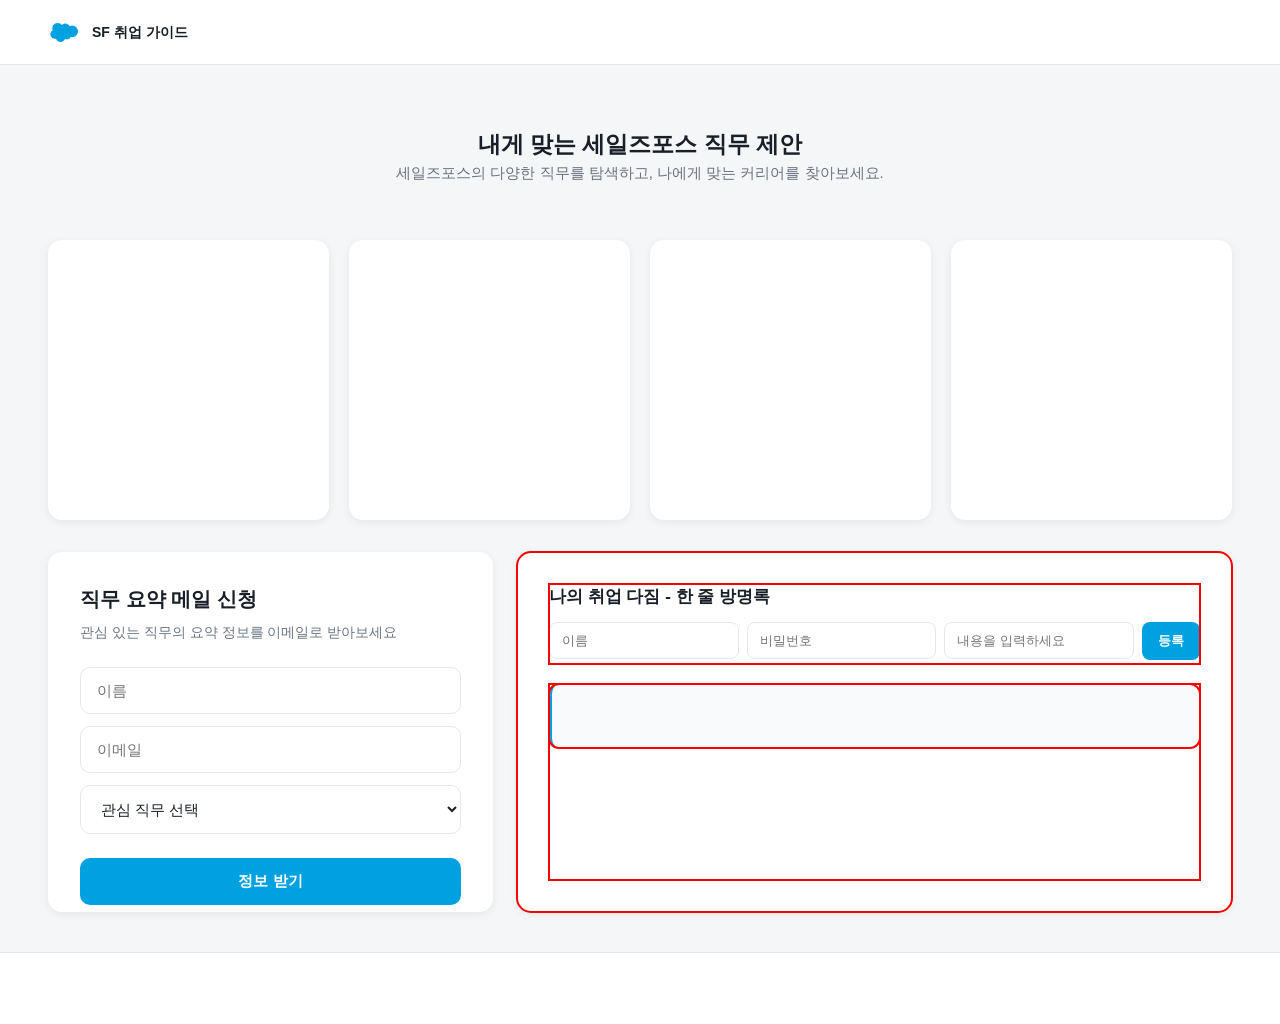
==== commit cc7c7c42: "comments 구현 - 등록, 삭제 기능" ====
--- a/frontend/index.html
+++ b/frontend/index.html
@@ -7,6 +7,7 @@
     <link rel="stylesheet" href="style.css" />
     <link rel="stylesheet" href="form-container-box.css" />
     <link rel="stylesheet" href="job-card-container.css" />
+    <link rel="stylesheet" href="guestbook-list-area.css" />
     <link rel="stylesheet" href="debug.css" />
   </head>
   <body>
@@ -18,7 +19,8 @@
       <header>
         <nav class="gnb-container">
           <div class="gnb-logo-area">
-            <img src="./assets/images/salesforce.png" alt="SF 취업 가이드 로고" />
+            <!-- [팀원 가이드] 이 박스 내부에 로고 이미지(<img>)를 구현하세요. -->
+            <img src="../frontend/assets/images/salesforce.png" />
           </div>
 
           <span class="gnb-service-name">SF 취업 가이드</span>
@@ -81,8 +83,6 @@
                    자유롭게 구현하세요. -->
               <!-- 방명록 아이템 샘플 -->
               <div class="guestbook-item-box"></div>
-              <div class="guestbook-item-box"></div>
-              <div class="guestbook-item-box"></div>
             </div>
           </div>
         </section>
@@ -108,5 +108,6 @@
     </div>
     <script src="form-container-box.js"></script>
     <script src="job-card-container.js"></script>
+    <script src="guestbook-list-area.js"></script>
   </body>
 </html>
--- a/frontend/style.css
+++ b/frontend/style.css
@@ -127,39 +127,13 @@
 }
 
 .gnb-service-name {
-  font-size: var(--text-sm);
-  font-weight: var(--font-bold);
-  color: var(--color-text);
+  font-size: 14px; /* 로고보다 작게 보이도록 작은 글자 크기 */
+  font-weight: 700; /* 굵게 처리해 서비스명임을 강조 */
+  color: #191f28;
 }
 
 .gnb-breadcrumb-area {
-  display: flex; /* 브레드크럼 항목들을 가로로 나란히 배치 */
-  align-items: center;
   margin-left: auto; /* 나머지 공간을 밀어 자동으로 우측 끝에 위치 */
-}
-
-/* 브레드크럼 내부 요소 (접두사: gnb-bc-) */
-.gnb-bc-home {
-  font-size: var(--text-sm);
-  color: var(--color-subtext);
-  cursor: pointer;
-}
-
-.gnb-bc-home:hover {
-  color: var(--color-text);
-}
-
-.gnb-bc-sep {
-  font-size: var(--text-sm);
-  color: var(--color-gray-400);
-  margin: 0 var(--space-2);
-  user-select: none;
-}
-
-.gnb-bc-job {
-  font-size: var(--text-sm);
-  font-weight: var(--font-medium);
-  color: var(--color-subtext);
 }
 
 /* ----------------------------------------------------------
@@ -176,56 +150,14 @@
 }
 
 .footer-copyright-area {
-  display: flex; /* 로고와 브랜드 텍스트를 가로로 나란히 배치 */
-  align-items: center;
-  gap: var(--space-3);
+  min-height: 20px;
 }
 
 .footer-link-area {
-  display: flex; /* 링크 텍스트들을 가로로 나열 */
-  align-items: center;
-  gap: var(--space-3);
-}
-
-/* ----------------------------------------------------------
-   Footer 내부 요소 — 브랜드 텍스트 · 링크 (접두사: ft-)
-   ---------------------------------------------------------- */
-
-.ft-logo {
-  height: 32px; /* GNB 로고(.gnb-logo-area img)와 동일한 크기 */
-  width: auto;
-  display: block;
-  flex-shrink: 0;
-}
-
-.ft-brand-text {
-  display: flex; /* 서비스명과 카피라이트를 세로로 쌓기 */
-  flex-direction: column;
-  gap: 2px;
-}
-
-.ft-service-name {
-  font-size: var(--text-sm);
-  font-weight: var(--font-bold);
-  color: var(--color-text);
-  line-height: 1.3;
-}
-
-.ft-copyright {
-  font-size: var(--text-xs);
-  color: var(--color-subtext);
-  line-height: 1.3;
-}
-
-.ft-sep {
-  font-size: var(--text-sm);
-  color: var(--color-gray-400);
-  user-select: none;
-}
-
-.ft-link-text {
-  font-size: var(--text-sm);
-  color: var(--color-subtext);
+  display: flex; /* 푸터 링크들을 가로로 나열 */
+  align-items: center; /* 링크 항목 수직 중앙 정렬 */
+  gap: var(--space-6);
+  min-height: 20px;
 }
 
 /* ==========================================================
@@ -281,7 +213,7 @@
   display: flex; /* 입력 요소들을 세로로 쌓기 위한 flex 설정 */
   flex-direction: column; /* 입력 필드들과 버튼을 위→아래로 배치 */
   flex: 1; /* 좌/우 박스가 동일한 너비를 가지도록 균등 분배 */
-  min-height: 360px;
+  height: 360px; /* 방명록 박스와 높이를 맞추기 위한 고정 높이 */
   padding: var(--space-8);
   background-color: var(--color-surface);
   border-radius: var(--radius-lg);
@@ -292,7 +224,7 @@
   display: flex; /* 입력 상단부와 리스트 하단부를 세로로 쌓기 위한 flex 설정 */
   flex-direction: column; /* 입력 영역과 목록 영역을 위→아래로 배치 */
   flex: 1; /* 좌/우 박스가 동일한 너비를 가지도록 균등 분배 */
-  min-height: 360px;
+  height: 360px; /* 폼 박스와 높이를 맞추기 위한 고정 높이 */
   padding: var(--space-8);
   background-color: var(--color-surface);
   border-radius: var(--radius-lg);
@@ -308,6 +240,8 @@
   display: flex; /* 방명록 아이템들을 세로로 나열 */
   flex-direction: column; /* 아이템을 위→아래로 쌓음 */
   flex: 1; /* 남은 세로 공간을 모두 채움 */
+  min-height: 0; /* flex 자식이 내용 크기만큼 늘어나지 않고 부모 높이 안에서 스크롤되도록 설정 */
+  overflow-y: auto; /* 넘치는 댓글은 스크롤로 확인 */
   gap: var(--space-3);
 }
 
--- a/frontend/guestbook-list-area.css
+++ b/frontend/guestbook-list-area.css
@@ -0,0 +1,144 @@
+/* ============================================================
+   guestbook-list-area.css — 방명록 입력/리스트 내부 스타일
+   ============================================================ */
+
+:root {
+  --sfgb-primary-color: #00a1e0; /* 세일즈포스 블루 (메인 포인트 컬러) */
+  --sfgb-primary-color-dark: #0087bd; /* 등록 버튼 hover 시 사용할 진한 블루 */
+  --sfgb-text-color: #191f28; /* 기본 텍스트 색상 */
+  --sfgb-date-color: #6b7684; /* 날짜용 회색 텍스트 */
+  --sfgb-border-color: #e5e8eb; /* 입력창 테두리 색상 */
+  --sfgb-delete-color: #e5484d; /* 삭제 버튼 텍스트 색상 */
+}
+
+/* 방명록 리스트 스크롤바 커스텀 — 얇고 둥근 모던 스타일 */
+.guestbook-list-area {
+  scrollbar-width: thin; /* 파이어폭스 — 스크롤바 두께를 얇게 */
+  scrollbar-color: var(--sfgb-border-color) transparent; /* 파이어폭스 — 막대색, 트랙색 */
+}
+
+.guestbook-list-area::-webkit-scrollbar {
+  width: 6px; /* 크롬/사파리 — 스크롤바 두께 */
+}
+
+.guestbook-list-area::-webkit-scrollbar-track {
+  background: transparent; /* 트랙은 안 보이게 투명 처리 */
+}
+
+.guestbook-list-area::-webkit-scrollbar-thumb {
+  background-color: var(--sfgb-border-color); /* 스크롤바 막대 색상 */
+  border-radius: 999px; /* 막대 끝을 둥글게 처리 */
+}
+
+.guestbook-list-area::-webkit-scrollbar-thumb:hover {
+  background-color: var(--sfgb-date-color); /* hover 시 살짝 진한 색으로 반응 */
+}
+
+/* 방명록 타이틀 */
+.sf-gb-title {
+  font-size: 17px;
+  font-weight: 700; /* 굵게 처리해 시선 집중 */
+  color: var(--sfgb-text-color);
+  margin-bottom: 12px; /* 아래 입력 줄과의 간격 */
+}
+
+/* 이름/비밀번호/내용/등록 버튼을 한 줄로 나열 */
+.sf-gb-input-row {
+  display: flex; /* 입력창과 버튼을 가로로 나란히 배치 */
+  align-items: center; /* 수직 방향 중앙 정렬 */
+  gap: 8px; /* 요소 사이 간격 */
+}
+
+/* 이름/비밀번호/내용 입력창 공통 스타일 */
+.sf-gb-input {
+  flex: 1; /* 남은 가로 공간을 균등하게 나눠 가짐 */
+  min-width: 0; /* flex 아이템이 내용 크기만큼 넘치지 않도록 설정 */
+  padding: 10px 12px;
+  border: 1px solid var(--sfgb-border-color);
+  border-radius: 8px;
+  font-size: 13px;
+  color: var(--sfgb-text-color);
+}
+
+.sf-gb-input:focus {
+  outline: none; /* 브라우저 기본 파란 테두리 제거 */
+  border-color: var(--sfgb-primary-color);
+}
+
+/* 등록 버튼 */
+.sf-gb-submit-btn {
+  flex-shrink: 0; /* 입력창이 줄어들어도 버튼 크기는 유지 */
+  padding: 10px 16px;
+  border: none;
+  border-radius: 8px;
+  background-color: var(--sfgb-primary-color);
+  color: #ffffff;
+  font-size: 13px;
+  font-weight: 600;
+  cursor: pointer;
+}
+
+.sf-gb-submit-btn:hover {
+  background-color: var(
+    --sfgb-primary-color-dark
+  ); /* hover 시 살짝 어두운 블루로 반응 표시 */
+}
+
+/* 댓글 아이템 좌측 포인트 라인 — 세일즈포스 블루 강조선 */
+.guestbook-item-box {
+  border-left: 3px solid var(--sfgb-primary-color);
+  display: flex; /* 내용을 세로로 쌓고 가운데 정렬하기 위한 flex 설정 */
+  flex-direction: column;
+  justify-content: center; /* 내용이 min-height보다 짧을 때 남는 공간을 위아래로 고르게 분배 */
+}
+
+/* 댓글 아이템 상단 줄 — 작성자, 날짜, 삭제 버튼을 가로로 배치 */
+.sf-gb-item-header {
+  display: flex; /* 작성자·날짜·삭제 버튼을 가로로 나란히 배치 */
+  align-items: center; /* 수직 방향 중앙 정렬 */
+  gap: 8px;
+  margin-bottom: 2px; /* 아래 내용 텍스트와의 간격 */
+}
+
+.sf-gb-item-author {
+  font-size: 14px;
+  font-weight: 700; /* 작성자명을 굵게 강조 */
+  color: var(--sfgb-text-color);
+}
+
+.sf-gb-item-date {
+  font-size: 12px;
+  color: var(--sfgb-date-color);
+}
+
+/* 삭제 확인용 비밀번호 입력창 — 삭제 버튼 바로 왼쪽, 그룹 전체를 오른쪽 끝으로 밀어냄 */
+.sf-gb-delete-password-input {
+  margin-left: auto; /* 남은 공간을 밀어 삭제 버튼과 함께 오른쪽 끝에 배치 */
+  width: 90px;
+  padding: 4px 8px;
+  border: 1px solid var(--sfgb-border-color);
+  border-radius: 6px;
+  font-size: 12px;
+}
+
+.sf-gb-delete-password-input:focus {
+  outline: none; /* 브라우저 기본 파란 테두리 제거 */
+  border-color: var(--sfgb-primary-color);
+}
+
+/* 삭제 버튼 */
+.sf-gb-delete-btn {
+  padding: 0;
+  border: none;
+  background: none;
+  color: var(--sfgb-delete-color);
+  font-size: 12px;
+  cursor: pointer;
+}
+
+/* 댓글 내용 텍스트 */
+.sf-gb-item-content {
+  font-size: 13px;
+  line-height: 1.3; /* body의 1.5보다 줄여서 텍스트 아래 여백을 줄임 (위아래 패딩 균형용) */
+  color: var(--sfgb-text-color);
+}
--- a/frontend/debug.css
+++ b/frontend/debug.css
@@ -1,12 +1,12 @@
 /* 레이아웃 구조 확인용 임시 디버그 CSS — 커밋 금지 */
-.page-wrapper,
-.main-content,
-.gnb-container,
-.footer-container,
-.hero-section-box,
-.job-card-container,
-.job-card-box,
-.bottom-layout-container,
+/* .page-wrapper, */
+/* .main-content, */
+/* .gnb-container, */
+/* .footer-container, */
+/* .hero-section-box, */
+/* .job-card-container,
+.job-card-box, */
+/* .bottom-layout-container, */
 .guestbook-container-box,
 .guestbook-input-area,
 .guestbook-list-area,
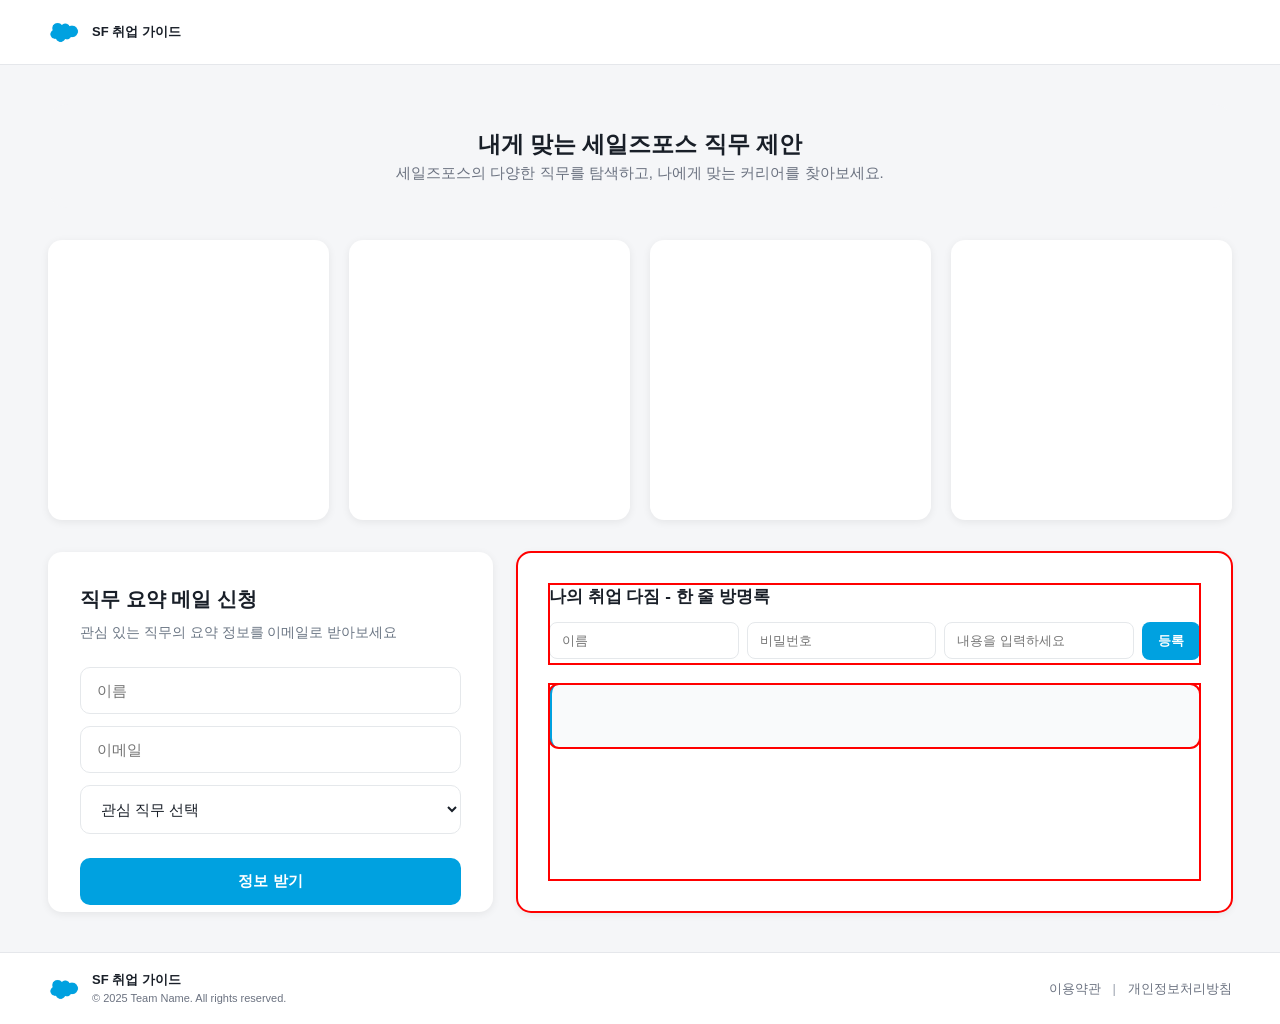
==== commit 79bf1156: "Merge branch 'main' of https://github.com/isungha8904/miniproject into feature/merge" ====
--- a/frontend/index.html
+++ b/frontend/index.html
@@ -19,8 +19,10 @@
       <header>
         <nav class="gnb-container">
           <div class="gnb-logo-area">
-            <!-- [팀원 가이드] 이 박스 내부에 로고 이미지(<img>)를 구현하세요. -->
-            <img src="../frontend/assets/images/salesforce.png" />
+            <img
+              src="./assets/images/salesforce.png"
+              alt="SF 취업 가이드 로고"
+            />
           </div>
 
           <span class="gnb-service-name">SF 취업 가이드</span>
@@ -94,14 +96,26 @@
          ================================================ -->
       <footer>
         <div class="footer-container">
+          <!-- 좌측: 로고 + 서비스명·카피라이트 -->
           <div class="footer-copyright-area">
-            <!-- [팀원 가이드] 이 박스 내부에 카피라이트 텍스트를 구현하세요.
-               예: © 2025 Team Name. All rights reserved. -->
+            <img
+              src="./assets/images/salesforce.png"
+              alt="SF 취업 가이드 로고"
+              class="ft-logo"
+            />
+            <div class="ft-brand-text">
+              <span class="ft-service-name">SF 취업 가이드</span>
+              <span class="ft-copyright"
+                >© 2025 Team Name. All rights reserved.</span
+              >
+            </div>
           </div>
 
+          <!-- 우측: 정책 링크 -->
           <div class="footer-link-area">
-            <!-- [팀원 가이드] 이 박스 내부에 푸터 링크들을 가로로 나열하세요.
-               예: 개인정보처리방침 / 이용약관 / GitHub -->
+            <span class="ft-link-text">이용약관</span>
+            <span class="ft-sep">|</span>
+            <span class="ft-link-text">개인정보처리방침</span>
           </div>
         </div>
       </footer>
--- a/frontend/style.css
+++ b/frontend/style.css
@@ -127,13 +127,39 @@
 }
 
 .gnb-service-name {
-  font-size: 14px; /* 로고보다 작게 보이도록 작은 글자 크기 */
-  font-weight: 700; /* 굵게 처리해 서비스명임을 강조 */
-  color: #191f28;
+  font-size: var(--text-sm);
+  font-weight: var(--font-bold);
+  color: var(--color-text);
 }
 
 .gnb-breadcrumb-area {
+  display: flex; /* 브레드크럼 항목들을 가로로 나란히 배치 */
+  align-items: center;
   margin-left: auto; /* 나머지 공간을 밀어 자동으로 우측 끝에 위치 */
+}
+
+/* 브레드크럼 내부 요소 (접두사: gnb-bc-) */
+.gnb-bc-home {
+  font-size: var(--text-sm);
+  color: var(--color-subtext);
+  cursor: pointer;
+}
+
+.gnb-bc-home:hover {
+  color: var(--color-text);
+}
+
+.gnb-bc-sep {
+  font-size: var(--text-sm);
+  color: var(--color-gray-400);
+  margin: 0 var(--space-2);
+  user-select: none;
+}
+
+.gnb-bc-job {
+  font-size: var(--text-sm);
+  font-weight: var(--font-medium);
+  color: var(--color-subtext);
 }
 
 /* ----------------------------------------------------------
@@ -150,14 +176,56 @@
 }
 
 .footer-copyright-area {
-  min-height: 20px;
+  display: flex; /* 로고와 브랜드 텍스트를 가로로 나란히 배치 */
+  align-items: center;
+  gap: var(--space-3);
 }
 
 .footer-link-area {
-  display: flex; /* 푸터 링크들을 가로로 나열 */
-  align-items: center; /* 링크 항목 수직 중앙 정렬 */
-  gap: var(--space-6);
-  min-height: 20px;
+  display: flex; /* 링크 텍스트들을 가로로 나열 */
+  align-items: center;
+  gap: var(--space-3);
+}
+
+/* ----------------------------------------------------------
+   Footer 내부 요소 — 브랜드 텍스트 · 링크 (접두사: ft-)
+   ---------------------------------------------------------- */
+
+.ft-logo {
+  height: 32px; /* GNB 로고(.gnb-logo-area img)와 동일한 크기 */
+  width: auto;
+  display: block;
+  flex-shrink: 0;
+}
+
+.ft-brand-text {
+  display: flex; /* 서비스명과 카피라이트를 세로로 쌓기 */
+  flex-direction: column;
+  gap: 2px;
+}
+
+.ft-service-name {
+  font-size: var(--text-sm);
+  font-weight: var(--font-bold);
+  color: var(--color-text);
+  line-height: 1.3;
+}
+
+.ft-copyright {
+  font-size: var(--text-xs);
+  color: var(--color-subtext);
+  line-height: 1.3;
+}
+
+.ft-sep {
+  font-size: var(--text-sm);
+  color: var(--color-gray-400);
+  user-select: none;
+}
+
+.ft-link-text {
+  font-size: var(--text-sm);
+  color: var(--color-subtext);
 }
 
 /* ==========================================================
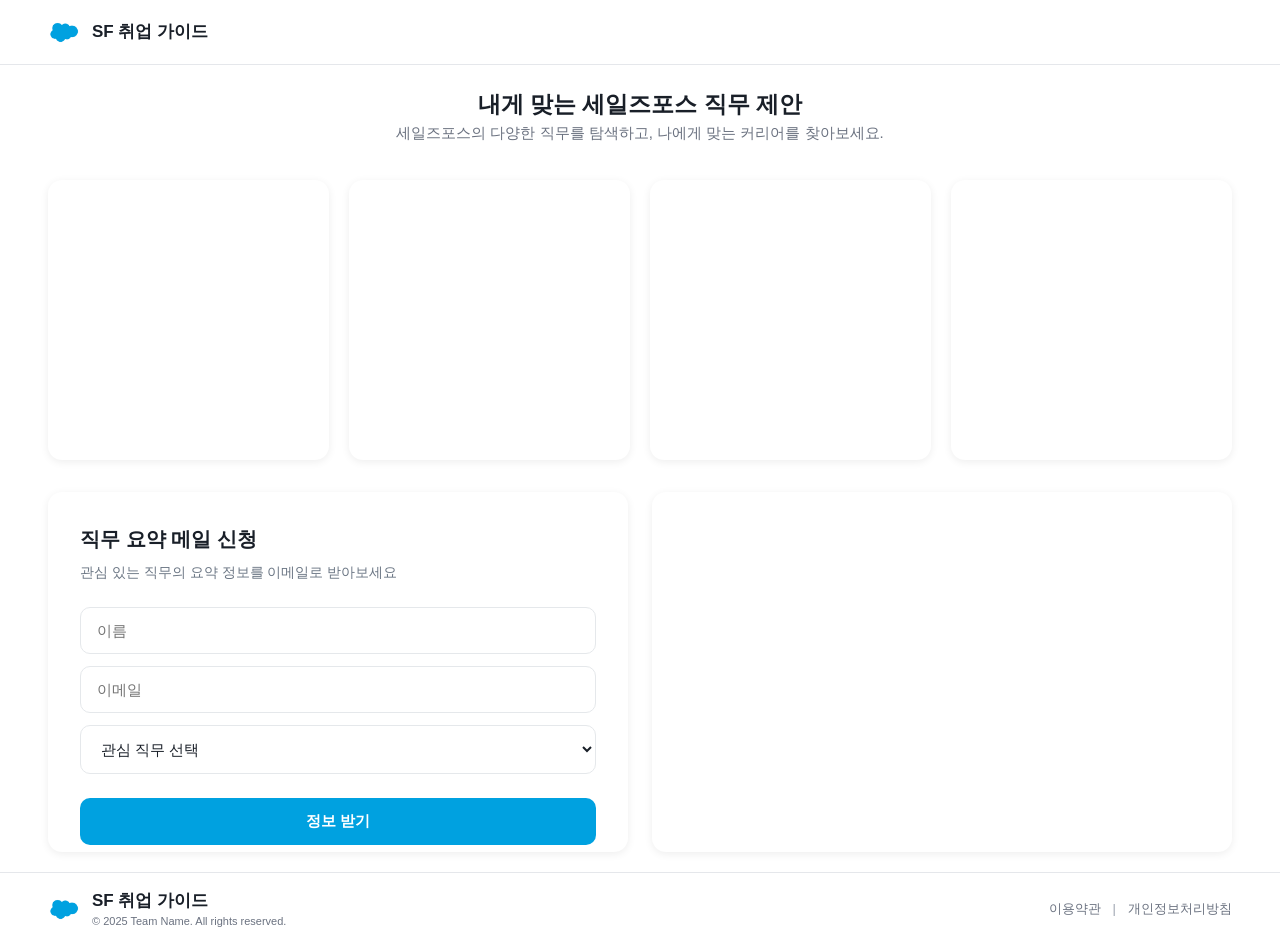
==== commit a461b0c5: "ai 챗봇 진짜 추가" ====
--- a/frontend/index.html
+++ b/frontend/index.html
@@ -1,127 +1,135 @@
 <!doctype html>
 <html lang="ko">
-  <head>
-    <meta charset="UTF-8" />
-    <meta name="viewport" content="width=device-width, initial-scale=1.0" />
-    <title>메인 페이지</title>
-    <link rel="stylesheet" href="style.css" />
-    <link rel="stylesheet" href="form-container-box.css" />
-    <link rel="stylesheet" href="job-card-container.css" />
-    <link rel="stylesheet" href="guestbook-list-area.css" />
-    <link rel="stylesheet" href="debug.css" />
-  </head>
-  <body>
-    <div class="page-wrapper">
-      <!-- ================================================
+	<head>
+		<meta charset="UTF-8" />
+		<meta name="viewport" content="width=device-width, initial-scale=1.0" />
+		<title>메인 페이지</title>
+		<link rel="stylesheet" href="style.css" />
+		<link rel="stylesheet" href="form-container-box.css" />
+		<link rel="stylesheet" href="job-card-container.css" />
+		<link rel="stylesheet" href="chatbot-icon-override.css" />
+		<link rel="stylesheet" href="debug.css" />
+	</head>
+	<body>
+		<div class="page-wrapper">
+			<!-- ================================================
          GNB — 글로벌 내비게이션 바
          [구조] 로고(좌) + 서비스명 텍스트(바로 옆, gap으로 붙음)
          ================================================ -->
-      <header>
-        <nav class="gnb-container">
-          <div class="gnb-logo-area">
-            <img
-              src="./assets/images/salesforce.png"
-              alt="SF 취업 가이드 로고"
-            />
-          </div>
+			<header>
+				<nav class="gnb-container">
+					<div class="gnb-logo-area">
+						<img
+							src="./assets/images/salesforce.png"
+							alt="SF 취업 가이드 로고"
+						/>
+					</div>
 
-          <span class="gnb-service-name">SF 취업 가이드</span>
-        </nav>
-      </header>
+					<span class="gnb-service-name">SF 취업 가이드</span>
+				</nav>
+			</header>
 
-      <!-- ================================================
+			<!-- ================================================
          메인 콘텐츠 영역
          ================================================ -->
-      <main class="main-content">
-        <!-- 1. Hero Section
+			<main class="main-content">
+				<!-- 1. Hero Section
            [구조] 중앙 정렬된 배너 박스 틀 -->
-        <section class="hero-section-box">
-          <h1>내게 맞는 세일즈포스 직무 제안</h1>
-          <p>
-            세일즈포스의 다양한 직무를 탐색하고, 나에게 맞는 커리어를
-            찾아보세요.
-          </p>
-          <!-- [팀원 가이드] 이 박스 내부에 서비스 메인 타이틀과 설명 문구를
+				<section class="hero-section-box">
+					<h1>내게 맞는 세일즈포스 직무 제안</h1>
+					<p>
+						세일즈포스의 다양한 직무를 탐색하고, 나에게 맞는 커리어를
+						찾아보세요.
+					</p>
+					<!-- [팀원 가이드] 이 박스 내부에 서비스 메인 타이틀과 설명 문구를
              세로(flex-direction: column)로, 텍스트 중앙 정렬로 구현하세요.
              예: <h1>, <p> -->
-        </section>
+				</section>
 
-        <!-- 2. Job Card Container
+				<!-- 2. Job Card Container
            [구조] 4개의 직무 카드를 가로로 나열하는 Flex 레이아웃 -->
-        <section class="job-card-container">
-          <!-- [팀원 가이드] 이 박스 내부에 캐릭터 이미지 공간, 직무 타이틀,
+				<section class="job-card-container">
+					<!-- [팀원 가이드] 이 박스 내부에 캐릭터 이미지 공간, 직무 타이틀,
                태그 영역, 상세 버튼을 세로(flex-direction: column)로
                자유롭게 구현하세요. -->
-          <!-- Job Card 샘플 -->
-          <div class="job-card-box" id="admin">
-            <img src="" />
-          </div>
-          <div class="job-card-box" id="dev"></div>
-          <div class="job-card-box" id="consultant"></div>
-          <div class="job-card-box" id="pu"></div>
-        </section>
+					<!-- Job Card 샘플 -->
+					<div class="job-card-box" id="admin">
+						<img src="" />
+					</div>
+					<div class="job-card-box" id="dev"></div>
+					<div class="job-card-box" id="consultant"></div>
+					<div class="job-card-box" id="pu"></div>
+				</section>
 
-        <!-- 3. Bottom Layout — 좌(폼) / 우(방명록) 가로 분할 틀 -->
-        <section class="bottom-layout-container">
-          <!-- Form Box (좌측)
+				<!-- 3. Bottom Layout — 좌(폼) / 우(방명록) 가로 분할 틀 -->
+				<section class="bottom-layout-container">
+					<!-- Form Box (좌측)
              [구조] 입력 요소들과 버튼이 세로로 나열될 폼 컨테이너 -->
-          <div class="form-container-box">
-            <!-- [팀원 가이드] 이 박스 내부에 입력 필드들(이름, 이메일, 메시지 등)과
+					<div class="form-container-box">
+						<!-- [팀원 가이드] 이 박스 내부에 입력 필드들(이름, 이메일, 메시지 등)과
                제출 버튼을 세로(flex-direction: column)로 자유롭게 구현하세요. -->
-          </div>
+					</div>
 
-          <!-- Guestbook Box (우측)
+					<!-- Guestbook Box (우측)
              [구조] 입력 상단부 + 리스트 하단부가 세로로 배치될 방명록 컨테이너 -->
-          <div class="guestbook-container-box">
-            <!-- 방명록 입력 영역 (상단) -->
-            <div class="guestbook-input-area">
-              <!-- [팀원 가이드] 이 박스 내부에 방명록 한 줄 입력 필드와
+					<div class="guestbook-container-box">
+						<!-- 방명록 입력 영역 (상단) -->
+						<div class="guestbook-input-area">
+							<!-- [팀원 가이드] 이 박스 내부에 방명록 한 줄 입력 필드와
                  등록 버튼을 자유롭게 구현하세요. -->
-            </div>
+						</div>
 
-            <!-- 방명록 리스트 영역 (하단) -->
-            <div class="guestbook-list-area">
-              <!-- [팀원 가이드] 이 박스 내부에 작성자명, 날짜, 내용 텍스트를
+						<!-- 방명록 리스트 영역 (하단) -->
+						<div class="guestbook-list-area">
+							<!-- [팀원 가이드] 이 박스 내부에 작성자명, 날짜, 내용 텍스트를
                    자유롭게 구현하세요. -->
-              <!-- 방명록 아이템 샘플 -->
-              <div class="guestbook-item-box"></div>
-            </div>
-          </div>
-        </section>
-      </main>
+							<!-- 방명록 아이템 샘플 -->
+							<div class="guestbook-item-box"></div>
+							<div class="guestbook-item-box"></div>
+							<div class="guestbook-item-box"></div>
+						</div>
+					</div>
+				</section>
+			</main>
 
-      <!-- ================================================
+			<!-- ================================================
          Footer — 하단 바
          [구조] 카피라이트(좌) ←→ 링크(우), space-between 정렬
          ================================================ -->
-      <footer>
-        <div class="footer-container">
-          <!-- 좌측: 로고 + 서비스명·카피라이트 -->
-          <div class="footer-copyright-area">
-            <img
-              src="./assets/images/salesforce.png"
-              alt="SF 취업 가이드 로고"
-              class="ft-logo"
-            />
-            <div class="ft-brand-text">
-              <span class="ft-service-name">SF 취업 가이드</span>
-              <span class="ft-copyright"
-                >© 2025 Team Name. All rights reserved.</span
-              >
-            </div>
-          </div>
+			<footer>
+				<div class="footer-container">
+					<!-- 좌측: 로고 + 서비스명·카피라이트 -->
+					<div class="footer-copyright-area">
+						<img
+							src="./assets/images/salesforce.png"
+							alt="SF 취업 가이드 로고"
+							class="ft-logo"
+						/>
+						<div class="ft-brand-text">
+							<span class="ft-service-name">SF 취업 가이드</span>
+							<span class="ft-copyright"
+								>© 2025 Team Name. All rights reserved.</span
+							>
+						</div>
+					</div>
 
-          <!-- 우측: 정책 링크 -->
-          <div class="footer-link-area">
-            <span class="ft-link-text">이용약관</span>
-            <span class="ft-sep">|</span>
-            <span class="ft-link-text">개인정보처리방침</span>
-          </div>
-        </div>
-      </footer>
-    </div>
-    <script src="form-container-box.js"></script>
-    <script src="job-card-container.js"></script>
-    <script src="guestbook-list-area.js"></script>
-  </body>
+					<!-- 우측: 정책 링크 -->
+					<div class="footer-link-area">
+						<span class="ft-link-text">이용약관</span>
+						<span class="ft-sep">|</span>
+						<span class="ft-link-text">개인정보처리방침</span>
+					</div>
+				</div>
+			</footer>
+		</div>
+
+		<script src="form-container-box.js"></script>
+		<script src="job-card-container.js"></script>
+		<!-- 세일즈포스 길잡이 챗봇 위젯 (자체 플로팅 버블+패널을 주입함) -->
+		<script
+			src="https://salesforcechatbot-5cla.vercel.app/widget.js"
+			defer
+		></script>
+		<script src="chatbot-icon-override.js" defer></script>
+	</body>
 </html>
--- a/frontend/style.css
+++ b/frontend/style.css
@@ -10,7 +10,8 @@
 :root {
   /* 브랜드 컬러 */
   --color-primary: #00a1e0; /* 세일즈포스 블루 (포인트 컬러) */
-  --color-primary-light: #e0f4fc; /* 포인트 연한 버전 (배지·hover용) */
+  /* --color-primary-light: rgb(218, 241, 250); 포인트 연한 버전 (배지·hover용) */
+  --color-primary-light: #ecf2fc; /* 포인트 연한 버전 (배지·hover용) */
 
   /* 그레이 스케일 (Tailwind 기반) */
   --color-gray-50: #f9fafb;
@@ -79,7 +80,6 @@
 body {
   font-family:
     -apple-system, BlinkMacSystemFont, "Segoe UI", "Pretendard", sans-serif;
-  background-color: var(--color-bg);
   color: var(--color-text);
   font-size: var(--text-base);
   line-height: 1.5;
@@ -96,7 +96,7 @@
 
 .main-content {
   flex: 1; /* 남은 세로 공간을 채워 푸터를 하단에 밀어둠 */
-  padding: var(--space-10) var(--space-12);
+  padding: var(--space-5) var(--space-12);
   display: flex; /* 내부 섹션들을 세로로 쌓기 위한 flex 설정 */
   flex-direction: column; /* 섹션을 위→아래 방향으로 나열 */
   gap: var(--space-8);
@@ -127,7 +127,7 @@
 }
 
 .gnb-service-name {
-  font-size: var(--text-sm);
+  font-size: var(--text-lg);
   font-weight: var(--font-bold);
   color: var(--color-text);
 }
@@ -205,7 +205,7 @@
 }
 
 .ft-service-name {
-  font-size: var(--text-sm);
+  font-size: var(--text-lg);
   font-weight: var(--font-bold);
   color: var(--color-text);
   line-height: 1.3;
@@ -240,8 +240,7 @@
   flex-direction: column; /* 타이틀과 설명문을 위→아래로 배치 */
   align-items: center; /* 수평 방향 중앙 정렬 */
   justify-content: center; /* 수직 방향 중앙 정렬 */
-  padding: var(--space-6) var(--space-12); /* 세로 패딩을 줄여 박스 높이를 낮춤 */
-  background-color: var(--color-bg); /* 가장 뒤 페이지 배경색과 동일하게 맞춰 경계를 없앰 */
+  padding: var(--space-1) var(--space-12); /* 세로 패딩을 줄여 박스 높이를 낮춤 */
   border-radius: var(--radius-xl);
 }
 
@@ -316,7 +315,6 @@
 .guestbook-item-box {
   min-height: 64px;
   padding: var(--space-4) var(--space-5);
-  background-color: var(--color-gray-50);
   border-radius: var(--radius-md);
 }
 
@@ -378,22 +376,26 @@
 .detail-header-section {
   display: flex; /* 텍스트 영역과 일러스트 영역을 가로로 나란히 배치 */
   justify-content: space-between; /* 텍스트(좌)와 일러스트(우)를 양 끝으로 밀어 정렬 */
-  align-items: center; /* 수직 방향 중앙 정렬 */
-  min-height: 200px;
-  padding: var(--space-10);
-  background-color: var(--color-surface);
-  border-radius: var(--radius-lg);
-  box-shadow: var(--shadow-md);
+  align-items: stretch; /* 두 영역이 섹션 전체 높이를 채우도록 */
+  max-height: 300px;
+  padding: var(--space-8) 0 var(--space-8) var(--space-8); /* 우측 패딩 제거 — 일러스트 배경이 끝까지 채움 */
+  background-color: var(--color-primary-light);
+  border-radius: var(--radius-lg);
+  box-shadow: var(--shadow-md);
+  overflow: hidden; /* 일러스트 배경이 border-radius에 맞게 clip */
 }
 
 .detail-header-text-area {
   flex: 1; /* 텍스트 영역이 남은 가로 공간을 차지 */
+  display: flex; /* 내부 요소들을 세로로 쌓기 위한 flex 설정 */
+  flex-direction: column;
+  justify-content: center; /* 텍스트를 세로 중앙에 배치 */
+  padding-right: var(--space-8); /* 텍스트와 일러스트 사이 여백 */
 }
 
 .detail-header-illust-area {
   flex-shrink: 0; /* 일러스트 영역이 줄어들지 않도록 고정 */
-  width: 200px;
-  min-height: 160px;
+  width: 280px;
 }
 
 /* ----------------------------------------------------------
@@ -402,7 +404,7 @@
 .mid-content-flex-layout {
   display: flex; /* 두 카드를 가로로 나란히 배치 */
   gap: var(--space-5);
-  align-items: flex-start; /* 카드들의 상단 기준으로 정렬 */
+  align-items: stretch; /* 두 카드가 동일한 높이를 가지도록 */
 }
 
 .checklist-card-box,
@@ -410,11 +412,18 @@
   display: flex; /* 카드 내부 요소들을 세로로 쌓기 위한 flex 설정 */
   flex-direction: column; /* 카드 내부 콘텐츠를 위→아래로 배치 */
   flex: 1; /* 두 카드가 동일한 너비를 가지도록 균등 분배 */
-  min-height: 280px;
+  background-color: var(--color-surface);
+  border-radius: var(--radius-lg);
+  box-shadow: var(--shadow-md);
+  overflow: hidden;
+}
+
+.checklist-card-box {
+  padding: 0; /* stat-card가 내부 패딩을 자체 관리 */
+}
+
+.roadmap-card-box {
   padding: var(--space-7);
-  background-color: var(--color-surface);
-  border-radius: var(--radius-lg);
-  box-shadow: var(--shadow-md);
 }
 
 /* ----------------------------------------------------------
--- a/frontend/job-card-container.css
+++ b/frontend/job-card-container.css
@@ -61,6 +61,7 @@
   border-radius: 10px;
   background-color: var(--sfjc-primary-color);
   color: #ffffff;
+
   font-size: 14px;
   font-weight: 600;
   text-align: center;
--- a/frontend/chatbot-icon-override.css
+++ b/frontend/chatbot-icon-override.css
@@ -0,0 +1,6 @@
+/* 챗봇 위젯 버블 아이콘 커스텀 (chatbot-icon-override.js가 주입) */
+.chatbot-bubble-icon {
+	width: 40px;
+	height: 40px;
+	display: block;
+}
--- a/frontend/debug.css
+++ b/frontend/debug.css
@@ -7,25 +7,24 @@
 /* .job-card-container,
 .job-card-box, */
 /* .bottom-layout-container, */
-.guestbook-container-box,
+/* .guestbook-container-box,
 .guestbook-input-area,
 .guestbook-list-area,
-.guestbook-item-box,
-.detail-main-splitter,
+.guestbook-item-box, */
+/* .detail-main-splitter, */
 .left-column-wrapper,
 .left-sidebar-box,
-.page-summary-box,
-.right-main-content,
-.detail-header-section,
-.detail-header-text-area,
-.detail-header-illust-area,
-.mid-content-flex-layout,
-.checklist-card-box,
-.roadmap-card-box {
+.page-summary-box {
   outline: 2px solid red !important;
   outline-offset: -1px;
 }
-
+/* .right-main-content, */
+/* .detail-header-section,
+.detail-header-text-area,
+.detail-header-illust-area, */
+/* .mid-content-flex-layout,
+.checklist-card-box,
+.roadmap-card-box */
 /* .gnb-logo-area,
 gnb-logo-area
 .gnb-service-name,
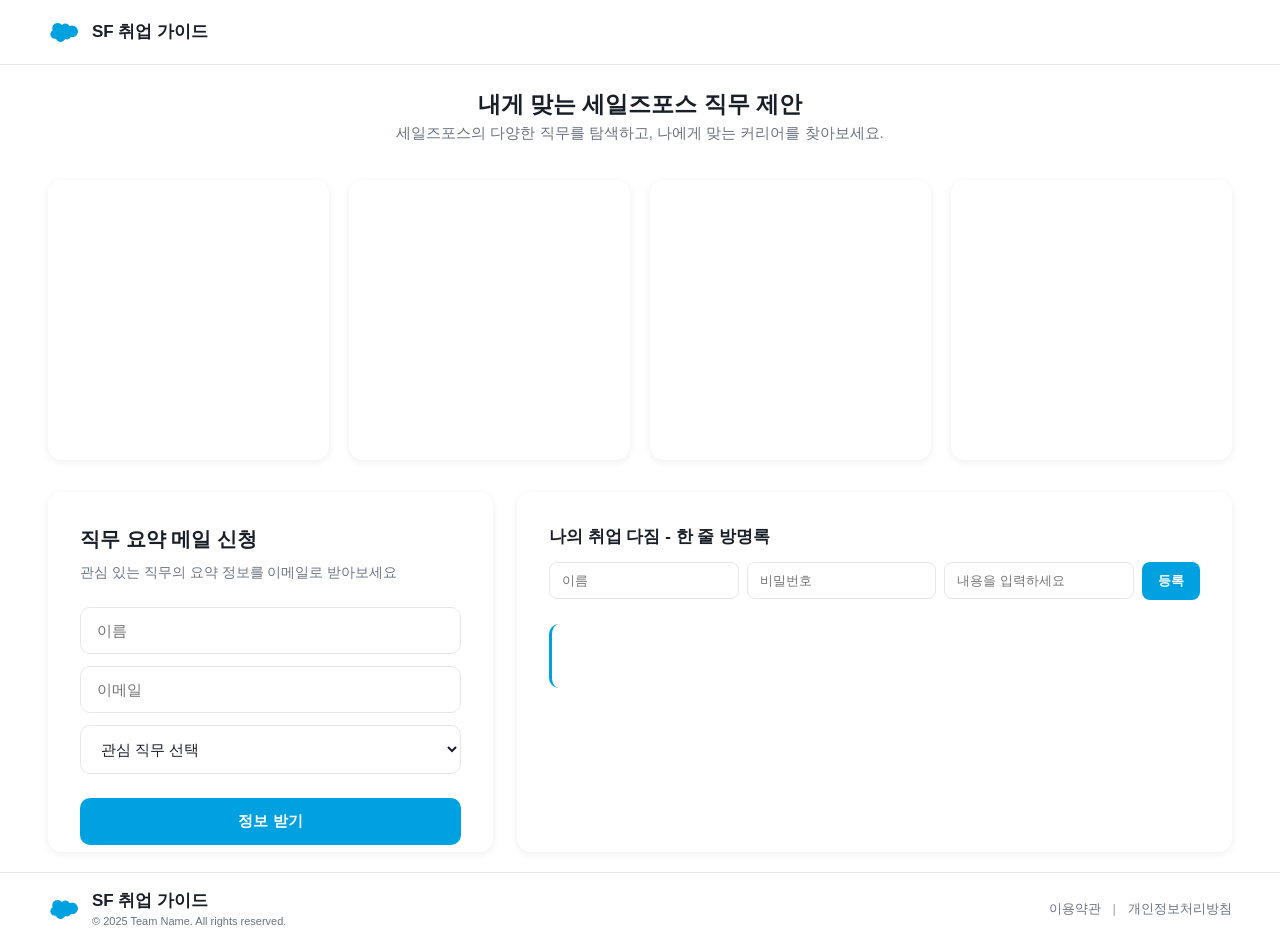
==== commit 5e3cacdd: "ai chatbot 다시 pull" ====
--- a/frontend/index.html
+++ b/frontend/index.html
@@ -1,135 +1,133 @@
 <!doctype html>
 <html lang="ko">
-	<head>
-		<meta charset="UTF-8" />
-		<meta name="viewport" content="width=device-width, initial-scale=1.0" />
-		<title>메인 페이지</title>
-		<link rel="stylesheet" href="style.css" />
-		<link rel="stylesheet" href="form-container-box.css" />
-		<link rel="stylesheet" href="job-card-container.css" />
-		<link rel="stylesheet" href="chatbot-icon-override.css" />
-		<link rel="stylesheet" href="debug.css" />
-	</head>
-	<body>
-		<div class="page-wrapper">
-			<!-- ================================================
+  <head>
+    <meta charset="UTF-8" />
+    <meta name="viewport" content="width=device-width, initial-scale=1.0" />
+    <title>메인 페이지</title>
+    <link rel="stylesheet" href="style.css" />
+    <link rel="stylesheet" href="form-container-box.css" />
+    <link rel="stylesheet" href="job-card-container.css" />
+    <link rel="stylesheet" href="guestbook-list-area.css" />
+    <link rel="stylesheet" href="debug.css" />
+  </head>
+  <body>
+    <div class="page-wrapper">
+      <!-- ================================================
          GNB — 글로벌 내비게이션 바
          [구조] 로고(좌) + 서비스명 텍스트(바로 옆, gap으로 붙음)
          ================================================ -->
-			<header>
-				<nav class="gnb-container">
-					<div class="gnb-logo-area">
-						<img
-							src="./assets/images/salesforce.png"
-							alt="SF 취업 가이드 로고"
-						/>
-					</div>
+      <header>
+        <nav class="gnb-container">
+          <div class="gnb-logo-area">
+            <img
+              src="./assets/images/salesforce.png"
+              alt="SF 취업 가이드 로고"
+            />
+          </div>
 
-					<span class="gnb-service-name">SF 취업 가이드</span>
-				</nav>
-			</header>
+          <span class="gnb-service-name">SF 취업 가이드</span>
+        </nav>
+      </header>
 
-			<!-- ================================================
+      <!-- ================================================
          메인 콘텐츠 영역
          ================================================ -->
-			<main class="main-content">
-				<!-- 1. Hero Section
+      <main class="main-content">
+        <!-- 1. Hero Section
            [구조] 중앙 정렬된 배너 박스 틀 -->
-				<section class="hero-section-box">
-					<h1>내게 맞는 세일즈포스 직무 제안</h1>
-					<p>
-						세일즈포스의 다양한 직무를 탐색하고, 나에게 맞는 커리어를
-						찾아보세요.
-					</p>
-					<!-- [팀원 가이드] 이 박스 내부에 서비스 메인 타이틀과 설명 문구를
+        <section class="hero-section-box">
+          <h1>내게 맞는 세일즈포스 직무 제안</h1>
+          <p>
+            세일즈포스의 다양한 직무를 탐색하고, 나에게 맞는 커리어를
+            찾아보세요.
+          </p>
+          <!-- [팀원 가이드] 이 박스 내부에 서비스 메인 타이틀과 설명 문구를
              세로(flex-direction: column)로, 텍스트 중앙 정렬로 구현하세요.
              예: <h1>, <p> -->
-				</section>
+        </section>
 
-				<!-- 2. Job Card Container
+        <!-- 2. Job Card Container
            [구조] 4개의 직무 카드를 가로로 나열하는 Flex 레이아웃 -->
-				<section class="job-card-container">
-					<!-- [팀원 가이드] 이 박스 내부에 캐릭터 이미지 공간, 직무 타이틀,
+        <section class="job-card-container">
+          <!-- [팀원 가이드] 이 박스 내부에 캐릭터 이미지 공간, 직무 타이틀,
                태그 영역, 상세 버튼을 세로(flex-direction: column)로
                자유롭게 구현하세요. -->
-					<!-- Job Card 샘플 -->
-					<div class="job-card-box" id="admin">
-						<img src="" />
-					</div>
-					<div class="job-card-box" id="dev"></div>
-					<div class="job-card-box" id="consultant"></div>
-					<div class="job-card-box" id="pu"></div>
-				</section>
+          <!-- Job Card 샘플 -->
+          <div class="job-card-box" id="admin">
+            <img src="" />
+          </div>
+          <div class="job-card-box" id="dev"></div>
+          <div class="job-card-box" id="consultant"></div>
+          <div class="job-card-box" id="pu"></div>
+        </section>
 
-				<!-- 3. Bottom Layout — 좌(폼) / 우(방명록) 가로 분할 틀 -->
-				<section class="bottom-layout-container">
-					<!-- Form Box (좌측)
+        <!-- 3. Bottom Layout — 좌(폼) / 우(방명록) 가로 분할 틀 -->
+        <section class="bottom-layout-container">
+          <!-- Form Box (좌측)
              [구조] 입력 요소들과 버튼이 세로로 나열될 폼 컨테이너 -->
-					<div class="form-container-box">
-						<!-- [팀원 가이드] 이 박스 내부에 입력 필드들(이름, 이메일, 메시지 등)과
+          <div class="form-container-box">
+            <!-- [팀원 가이드] 이 박스 내부에 입력 필드들(이름, 이메일, 메시지 등)과
                제출 버튼을 세로(flex-direction: column)로 자유롭게 구현하세요. -->
-					</div>
+          </div>
 
-					<!-- Guestbook Box (우측)
+          <!-- Guestbook Box (우측)
              [구조] 입력 상단부 + 리스트 하단부가 세로로 배치될 방명록 컨테이너 -->
-					<div class="guestbook-container-box">
-						<!-- 방명록 입력 영역 (상단) -->
-						<div class="guestbook-input-area">
-							<!-- [팀원 가이드] 이 박스 내부에 방명록 한 줄 입력 필드와
+          <div class="guestbook-container-box">
+            <!-- 방명록 입력 영역 (상단) -->
+            <div class="guestbook-input-area">
+              <!-- [팀원 가이드] 이 박스 내부에 방명록 한 줄 입력 필드와
                  등록 버튼을 자유롭게 구현하세요. -->
-						</div>
+            </div>
 
-						<!-- 방명록 리스트 영역 (하단) -->
-						<div class="guestbook-list-area">
-							<!-- [팀원 가이드] 이 박스 내부에 작성자명, 날짜, 내용 텍스트를
+            <!-- 방명록 리스트 영역 (하단) -->
+            <div class="guestbook-list-area">
+              <!-- [팀원 가이드] 이 박스 내부에 작성자명, 날짜, 내용 텍스트를
                    자유롭게 구현하세요. -->
-							<!-- 방명록 아이템 샘플 -->
-							<div class="guestbook-item-box"></div>
-							<div class="guestbook-item-box"></div>
-							<div class="guestbook-item-box"></div>
-						</div>
-					</div>
-				</section>
-			</main>
+              <!-- 방명록 아이템 샘플 -->
+              <div class="guestbook-item-box"></div>
+            </div>
+          </div>
+        </section>
+      </main>
 
-			<!-- ================================================
+      <!-- ================================================
          Footer — 하단 바
          [구조] 카피라이트(좌) ←→ 링크(우), space-between 정렬
          ================================================ -->
-			<footer>
-				<div class="footer-container">
-					<!-- 좌측: 로고 + 서비스명·카피라이트 -->
-					<div class="footer-copyright-area">
-						<img
-							src="./assets/images/salesforce.png"
-							alt="SF 취업 가이드 로고"
-							class="ft-logo"
-						/>
-						<div class="ft-brand-text">
-							<span class="ft-service-name">SF 취업 가이드</span>
-							<span class="ft-copyright"
-								>© 2025 Team Name. All rights reserved.</span
-							>
-						</div>
-					</div>
+      <footer>
+        <div class="footer-container">
+          <!-- 좌측: 로고 + 서비스명·카피라이트 -->
+          <div class="footer-copyright-area">
+            <img
+              src="./assets/images/salesforce.png"
+              alt="SF 취업 가이드 로고"
+              class="ft-logo"
+            />
+            <div class="ft-brand-text">
+              <span class="ft-service-name">SF 취업 가이드</span>
+              <span class="ft-copyright"
+                >© 2025 Team Name. All rights reserved.</span
+              >
+            </div>
+          </div>
 
-					<!-- 우측: 정책 링크 -->
-					<div class="footer-link-area">
-						<span class="ft-link-text">이용약관</span>
-						<span class="ft-sep">|</span>
-						<span class="ft-link-text">개인정보처리방침</span>
-					</div>
-				</div>
-			</footer>
-		</div>
+          <!-- 우측: 정책 링크 -->
+          <div class="footer-link-area">
+            <span class="ft-link-text">이용약관</span>
+            <span class="ft-sep">|</span>
+            <span class="ft-link-text">개인정보처리방침</span>
+          </div>
+        </div>
+      </footer>
+    </div>
 
-		<script src="form-container-box.js"></script>
-		<script src="job-card-container.js"></script>
-		<!-- 세일즈포스 길잡이 챗봇 위젯 (자체 플로팅 버블+패널을 주입함) -->
-		<script
-			src="https://salesforcechatbot-5cla.vercel.app/widget.js"
-			defer
-		></script>
-		<script src="chatbot-icon-override.js" defer></script>
-	</body>
+    <script src="form-container-box.js"></script>
+    <script src="job-card-container.js"></script>
+    <script src="guestbook-list-area.js"></script>
+    <!-- 세일즈포스 길잡이 챗봇 위젯 (자체 플로팅 버블+패널을 주입함) -->
+    <script
+      src="https://salesforcechatbot-5cla.vercel.app/widget.js"
+      defer
+    ></script>
+  </body>
 </html>
--- a/frontend/guestbook-list-area.css
+++ b/frontend/guestbook-list-area.css
@@ -0,0 +1,144 @@
+/* ============================================================
+   guestbook-list-area.css — 방명록 입력/리스트 내부 스타일
+   ============================================================ */
+
+:root {
+  --sfgb-primary-color: #00a1e0; /* 세일즈포스 블루 (메인 포인트 컬러) */
+  --sfgb-primary-color-dark: #0087bd; /* 등록 버튼 hover 시 사용할 진한 블루 */
+  --sfgb-text-color: #191f28; /* 기본 텍스트 색상 */
+  --sfgb-date-color: #6b7684; /* 날짜용 회색 텍스트 */
+  --sfgb-border-color: #e5e8eb; /* 입력창 테두리 색상 */
+  --sfgb-delete-color: #e5484d; /* 삭제 버튼 텍스트 색상 */
+}
+
+/* 방명록 리스트 스크롤바 커스텀 — 얇고 둥근 모던 스타일 */
+.guestbook-list-area {
+  scrollbar-width: thin; /* 파이어폭스 — 스크롤바 두께를 얇게 */
+  scrollbar-color: var(--sfgb-border-color) transparent; /* 파이어폭스 — 막대색, 트랙색 */
+}
+
+.guestbook-list-area::-webkit-scrollbar {
+  width: 6px; /* 크롬/사파리 — 스크롤바 두께 */
+}
+
+.guestbook-list-area::-webkit-scrollbar-track {
+  background: transparent; /* 트랙은 안 보이게 투명 처리 */
+}
+
+.guestbook-list-area::-webkit-scrollbar-thumb {
+  background-color: var(--sfgb-border-color); /* 스크롤바 막대 색상 */
+  border-radius: 999px; /* 막대 끝을 둥글게 처리 */
+}
+
+.guestbook-list-area::-webkit-scrollbar-thumb:hover {
+  background-color: var(--sfgb-date-color); /* hover 시 살짝 진한 색으로 반응 */
+}
+
+/* 방명록 타이틀 */
+.sf-gb-title {
+  font-size: 17px;
+  font-weight: 700; /* 굵게 처리해 시선 집중 */
+  color: var(--sfgb-text-color);
+  margin-bottom: 12px; /* 아래 입력 줄과의 간격 */
+}
+
+/* 이름/비밀번호/내용/등록 버튼을 한 줄로 나열 */
+.sf-gb-input-row {
+  display: flex; /* 입력창과 버튼을 가로로 나란히 배치 */
+  align-items: center; /* 수직 방향 중앙 정렬 */
+  gap: 8px; /* 요소 사이 간격 */
+}
+
+/* 이름/비밀번호/내용 입력창 공통 스타일 */
+.sf-gb-input {
+  flex: 1; /* 남은 가로 공간을 균등하게 나눠 가짐 */
+  min-width: 0; /* flex 아이템이 내용 크기만큼 넘치지 않도록 설정 */
+  padding: 10px 12px;
+  border: 1px solid var(--sfgb-border-color);
+  border-radius: 8px;
+  font-size: 13px;
+  color: var(--sfgb-text-color);
+}
+
+.sf-gb-input:focus {
+  outline: none; /* 브라우저 기본 파란 테두리 제거 */
+  border-color: var(--sfgb-primary-color);
+}
+
+/* 등록 버튼 */
+.sf-gb-submit-btn {
+  flex-shrink: 0; /* 입력창이 줄어들어도 버튼 크기는 유지 */
+  padding: 10px 16px;
+  border: none;
+  border-radius: 8px;
+  background-color: var(--sfgb-primary-color);
+  color: #ffffff;
+  font-size: 13px;
+  font-weight: 600;
+  cursor: pointer;
+}
+
+.sf-gb-submit-btn:hover {
+  background-color: var(
+    --sfgb-primary-color-dark
+  ); /* hover 시 살짝 어두운 블루로 반응 표시 */
+}
+
+/* 댓글 아이템 좌측 포인트 라인 — 세일즈포스 블루 강조선 */
+.guestbook-item-box {
+  border-left: 3px solid var(--sfgb-primary-color);
+  display: flex; /* 내용을 세로로 쌓고 가운데 정렬하기 위한 flex 설정 */
+  flex-direction: column;
+  justify-content: center; /* 내용이 min-height보다 짧을 때 남는 공간을 위아래로 고르게 분배 */
+}
+
+/* 댓글 아이템 상단 줄 — 작성자, 날짜, 삭제 버튼을 가로로 배치 */
+.sf-gb-item-header {
+  display: flex; /* 작성자·날짜·삭제 버튼을 가로로 나란히 배치 */
+  align-items: center; /* 수직 방향 중앙 정렬 */
+  gap: 8px;
+  margin-bottom: 2px; /* 아래 내용 텍스트와의 간격 */
+}
+
+.sf-gb-item-author {
+  font-size: 14px;
+  font-weight: 700; /* 작성자명을 굵게 강조 */
+  color: var(--sfgb-text-color);
+}
+
+.sf-gb-item-date {
+  font-size: 12px;
+  color: var(--sfgb-date-color);
+}
+
+/* 삭제 확인용 비밀번호 입력창 — 삭제 버튼 바로 왼쪽, 그룹 전체를 오른쪽 끝으로 밀어냄 */
+.sf-gb-delete-password-input {
+  margin-left: auto; /* 남은 공간을 밀어 삭제 버튼과 함께 오른쪽 끝에 배치 */
+  width: 90px;
+  padding: 4px 8px;
+  border: 1px solid var(--sfgb-border-color);
+  border-radius: 6px;
+  font-size: 12px;
+}
+
+.sf-gb-delete-password-input:focus {
+  outline: none; /* 브라우저 기본 파란 테두리 제거 */
+  border-color: var(--sfgb-primary-color);
+}
+
+/* 삭제 버튼 */
+.sf-gb-delete-btn {
+  padding: 0;
+  border: none;
+  background: none;
+  color: var(--sfgb-delete-color);
+  font-size: 12px;
+  cursor: pointer;
+}
+
+/* 댓글 내용 텍스트 */
+.sf-gb-item-content {
+  font-size: 13px;
+  line-height: 1.3; /* body의 1.5보다 줄여서 텍스트 아래 여백을 줄임 (위아래 패딩 균형용) */
+  color: var(--sfgb-text-color);
+}
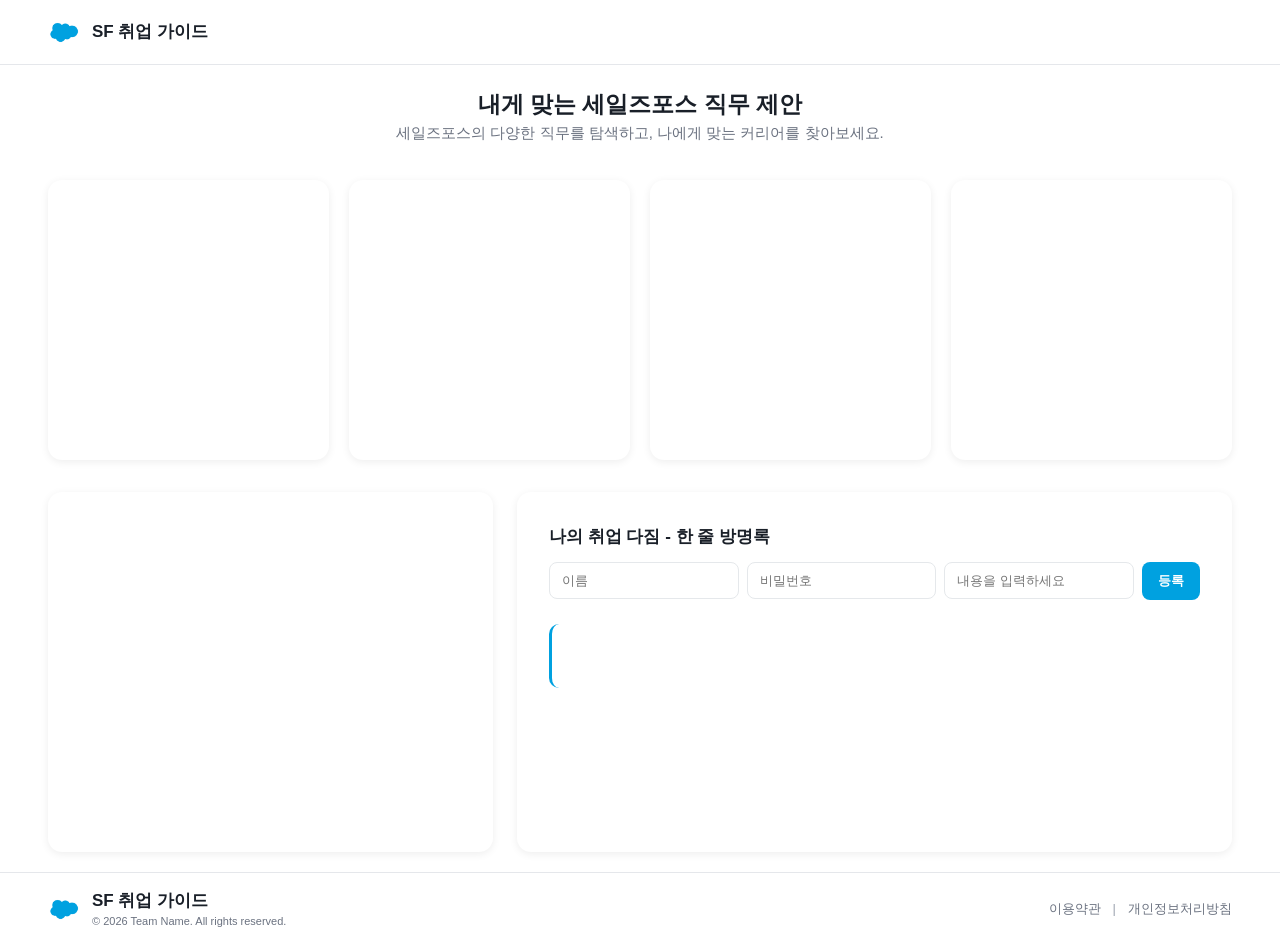
==== commit 7aadaf4a: "Merge pull request #19 from isungha8904/feature/merge Feature/merge" ====
--- a/frontend/index.html
+++ b/frontend/index.html
@@ -106,7 +106,7 @@
             <div class="ft-brand-text">
               <span class="ft-service-name">SF 취업 가이드</span>
               <span class="ft-copyright"
-                >© 2025 Team Name. All rights reserved.</span
+                >© 2026 Team Name. All rights reserved.</span
               >
             </div>
           </div>
@@ -121,13 +121,14 @@
       </footer>
     </div>
 
+    <script src="guestbook-list-area.js"></script>
     <script src="form-container-box.js"></script>
     <script src="job-card-container.js"></script>
-    <script src="guestbook-list-area.js"></script>
     <!-- 세일즈포스 길잡이 챗봇 위젯 (자체 플로팅 버블+패널을 주입함) -->
     <script
       src="https://salesforcechatbot-5cla.vercel.app/widget.js"
       defer
     ></script>
+    <script src="chatbot-icon-override.js" defer></script>
   </body>
 </html>
--- a/frontend/guestbook-list-area.css
+++ b/frontend/guestbook-list-area.css
@@ -86,23 +86,147 @@
 
 /* 댓글 아이템 좌측 포인트 라인 — 세일즈포스 블루 강조선 */
 .guestbook-item-box {
+  position: relative; /* 쓰레기통 아이콘 절대 배치 기준점 */
   border-left: 3px solid var(--sfgb-primary-color);
-  display: flex; /* 내용을 세로로 쌓고 가운데 정렬하기 위한 flex 설정 */
+  display: flex;
   flex-direction: column;
-  justify-content: center; /* 내용이 min-height보다 짧을 때 남는 공간을 위아래로 고르게 분배 */
-}
-
-/* 댓글 아이템 상단 줄 — 작성자, 날짜, 삭제 버튼을 가로로 배치 */
+  justify-content: center;
+}
+
+/* 쓰레기통 아이콘 + 팝오버를 묶는 래퍼 — 우측 상단에 고정 */
+.sf-gb-delete-wrapper {
+  position: absolute;
+  top: var(--space-4, 16px);
+  right: var(--space-5, 20px);
+}
+
+/* 쓰레기통 아이콘 버튼 */
+.sf-gb-delete-icon-btn {
+  display: flex;
+  align-items: center;
+  justify-content: center;
+  padding: 4px;
+  border: none;
+  background: none;
+  color: var(--sfgb-border-color);
+  cursor: pointer;
+  border-radius: 4px;
+  transition: color 0.15s;
+  line-height: 0;
+}
+
+.sf-gb-delete-icon-btn:hover {
+  color: #e5484d;
+}
+
+/* 팝오버 — 평소엔 숨김, .is-open 시 표시 */
+.sf-gb-delete-popover {
+  display: none;
+  position: absolute;
+  bottom: calc(100% + 10px); /* 쓰레기통 아이콘 위쪽에 띄움 */
+  right: -4px;
+  align-items: center;
+  gap: 6px;
+  padding: 8px 10px;
+  background: #ffffff;
+  border: 1px solid var(--sfgb-border-color);
+  border-radius: 8px;
+  box-shadow: 0 4px 16px rgba(0, 0, 0, 0.12);
+  white-space: nowrap;
+  z-index: 10;
+}
+
+.sf-gb-delete-popover.is-open {
+  display: flex;
+}
+
+/* 팝오버 꼬리 테두리 (아래 방향 삼각형) */
+.sf-gb-delete-popover::before {
+  content: "";
+  position: absolute;
+  bottom: -8px;
+  right: 10px;
+  border-left: 8px solid transparent;
+  border-right: 8px solid transparent;
+  border-top: 8px solid var(--sfgb-border-color);
+}
+
+/* 팝오버 꼬리 흰색 채우기 (테두리 위에 덮어 씌움) */
+.sf-gb-delete-popover::after {
+  content: "";
+  position: absolute;
+  bottom: -6px;
+  right: 11px;
+  border-left: 7px solid transparent;
+  border-right: 7px solid transparent;
+  border-top: 7px solid #ffffff;
+}
+
+/* 팝오버 내부 비밀번호 입력창 */
+.sf-gb-popover-input {
+  width: 96px;
+  padding: 5px 8px;
+  border: 1px solid var(--sfgb-border-color);
+  border-radius: 6px;
+  font-size: 12px;
+  color: var(--sfgb-text-color);
+}
+
+.sf-gb-popover-input:focus {
+  outline: none;
+  border-color: var(--sfgb-primary-color);
+}
+
+/* 팝오버 확인 버튼 */
+.sf-gb-popover-confirm-btn {
+  padding: 5px 10px;
+  border: none;
+  border-radius: 6px;
+  background-color: var(--sfgb-primary-color);
+  color: #ffffff;
+  font-size: 12px;
+  font-weight: 600;
+  cursor: pointer;
+  white-space: nowrap;
+}
+
+.sf-gb-popover-confirm-btn:hover {
+  background-color: var(--sfgb-primary-color-dark);
+}
+
+/* 첫 번째 댓글 — 팝오버를 아래쪽에 표시 (위쪽이 input 영역에 가림) */
+.guestbook-item-box:first-child .sf-gb-delete-popover {
+  bottom: auto;
+  top: calc(100% + 10px);
+}
+
+.guestbook-item-box:first-child .sf-gb-delete-popover::before {
+  bottom: auto;
+  top: -8px;
+  border-top: none;
+  border-bottom: 8px solid var(--sfgb-border-color);
+}
+
+.guestbook-item-box:first-child .sf-gb-delete-popover::after {
+  bottom: auto;
+  top: -6px;
+  border-top: none;
+  border-bottom: 7px solid #ffffff;
+}
+
+/* 댓글 아이템 상단 줄 — 작성자, 날짜 */
 .sf-gb-item-header {
-  display: flex; /* 작성자·날짜·삭제 버튼을 가로로 나란히 배치 */
-  align-items: center; /* 수직 방향 중앙 정렬 */
+  display: flex;
+  align-items: center;
   gap: 8px;
-  margin-bottom: 2px; /* 아래 내용 텍스트와의 간격 */
+  margin-bottom: 2px;
+  /* 쓰레기통 아이콘과 겹치지 않도록 우측 여백 확보 */
+  padding-right: 28px;
 }
 
 .sf-gb-item-author {
   font-size: 14px;
-  font-weight: 700; /* 작성자명을 굵게 강조 */
+  font-weight: 700;
   color: var(--sfgb-text-color);
 }
 
@@ -111,34 +235,10 @@
   color: var(--sfgb-date-color);
 }
 
-/* 삭제 확인용 비밀번호 입력창 — 삭제 버튼 바로 왼쪽, 그룹 전체를 오른쪽 끝으로 밀어냄 */
-.sf-gb-delete-password-input {
-  margin-left: auto; /* 남은 공간을 밀어 삭제 버튼과 함께 오른쪽 끝에 배치 */
-  width: 90px;
-  padding: 4px 8px;
-  border: 1px solid var(--sfgb-border-color);
-  border-radius: 6px;
-  font-size: 12px;
-}
-
-.sf-gb-delete-password-input:focus {
-  outline: none; /* 브라우저 기본 파란 테두리 제거 */
-  border-color: var(--sfgb-primary-color);
-}
-
-/* 삭제 버튼 */
-.sf-gb-delete-btn {
-  padding: 0;
-  border: none;
-  background: none;
-  color: var(--sfgb-delete-color);
-  font-size: 12px;
-  cursor: pointer;
-}
-
 /* 댓글 내용 텍스트 */
 .sf-gb-item-content {
   font-size: 13px;
-  line-height: 1.3; /* body의 1.5보다 줄여서 텍스트 아래 여백을 줄임 (위아래 패딩 균형용) */
-  color: var(--sfgb-text-color);
-}
+  line-height: 1.3;
+  color: var(--sfgb-text-color);
+  padding-right: 28px; /* 쓰레기통 아이콘과 겹치지 않도록 */
+}
